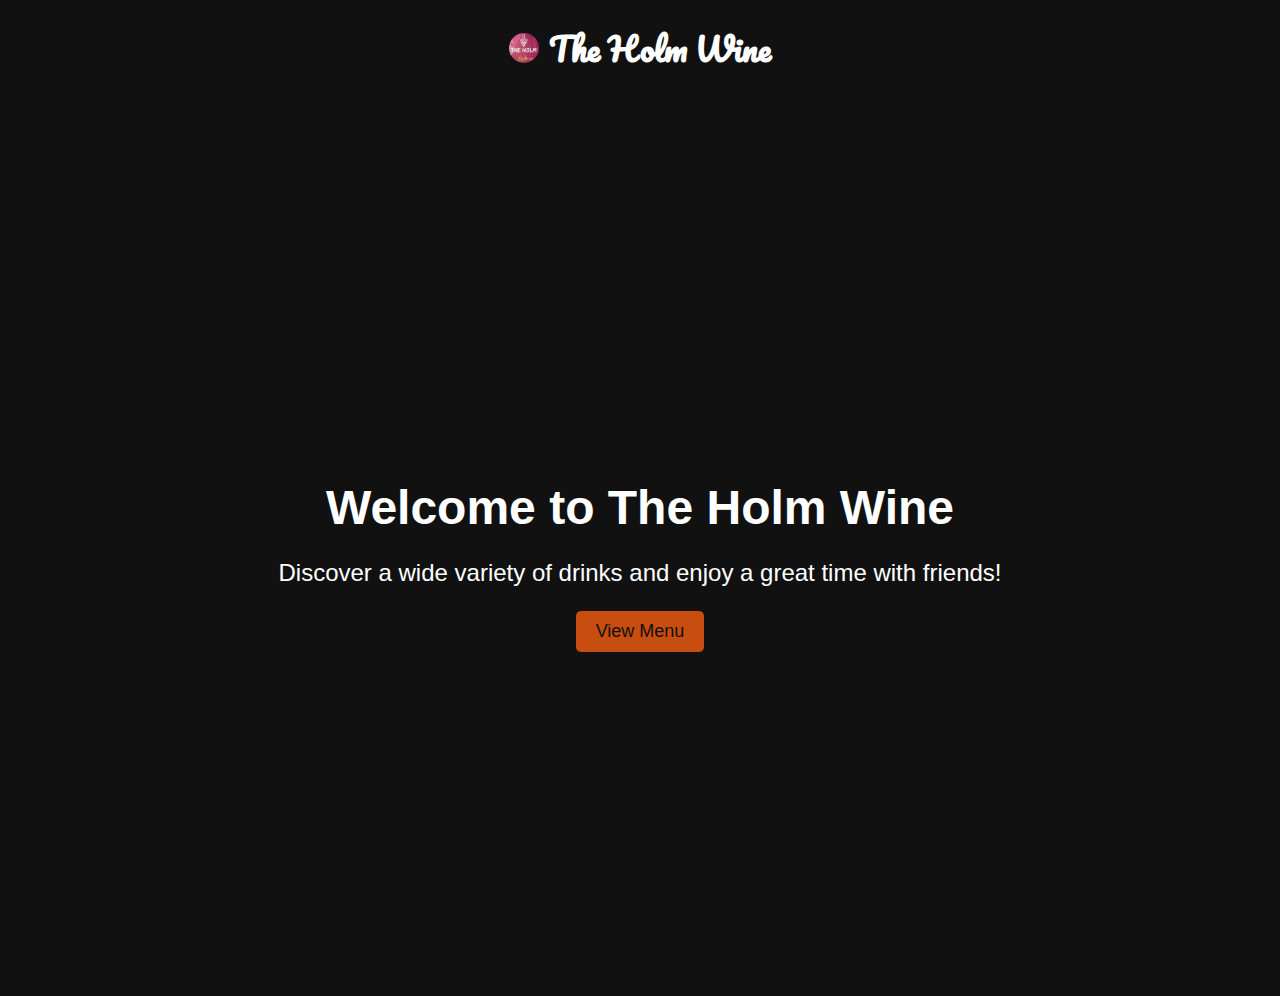
==== index.html @ 5ac374f0 "first commit" ====
<!DOCTYPE html>
<html lang="en">

<head>
  <meta charset="UTF-8">
  <meta name="viewport" content="width=device-width, initial-scale=1.0">
  <link rel="stylesheet" href="https://fonts.googleapis.com/css?family=Pacifico&display=swap">
  <title>Holm wine</title>
  <style>
    /* Global styles */
    body {
      font-family: Arial, sans-serif;
      margin: 0;
      padding: 0;
      background-color: #111;
      color: #fff;
    }

    /* Header styles */
    header {
  display: flex;
  align-items: center;
  justify-content: center;
  padding: 20px;
}

.logo {
  width: 30px;
  height: 30px;
  border-radius: 50%;
  margin-right: 10px;
}


    h1 {
      font-family: 'Pacifico', cursive;
      margin: 0;
      font-size: 32px;
    }

    /* Main styles */
    main {
      background-image: url("https://wallpapercave.com/wp/wp5351962.jpg");
      background-size: cover;
      background-position: center;
      height: 100vh;
      display: flex;
      align-items: center;
      justify-content: center;
      text-align: center;
    }

    h2 {
      font-size: 48px;
      margin-bottom: 20px;
    }

    p {
      font-size: 24px;
    }

    /* Button styles */
    .btn {
      display: inline-block;
      padding: 10px 20px;
      background-color: #c84d10;
      color: #111;
      font-size: 18px;
      text-decoration: none;
      border-radius: 5px;
      transition: background-color 0.3s;
    }

    .btn:hover {
      background-color: #FFA000;
    }
  </style>
</head>

<body>
  <header>
    <img src="/assets/images/logo.jpg" alt="Logo" class="logo">
    <h1>The Holm Wine</h1>
  </header>


  <main>
    <div>
      <h2>Welcome to The Holm Wine</h2>
      <p>Discover a wide variety of drinks and enjoy a great time with friends!</p>
      <a href="#" class="btn">View Menu</a>
    </div>
  </main>
</body>

</html>
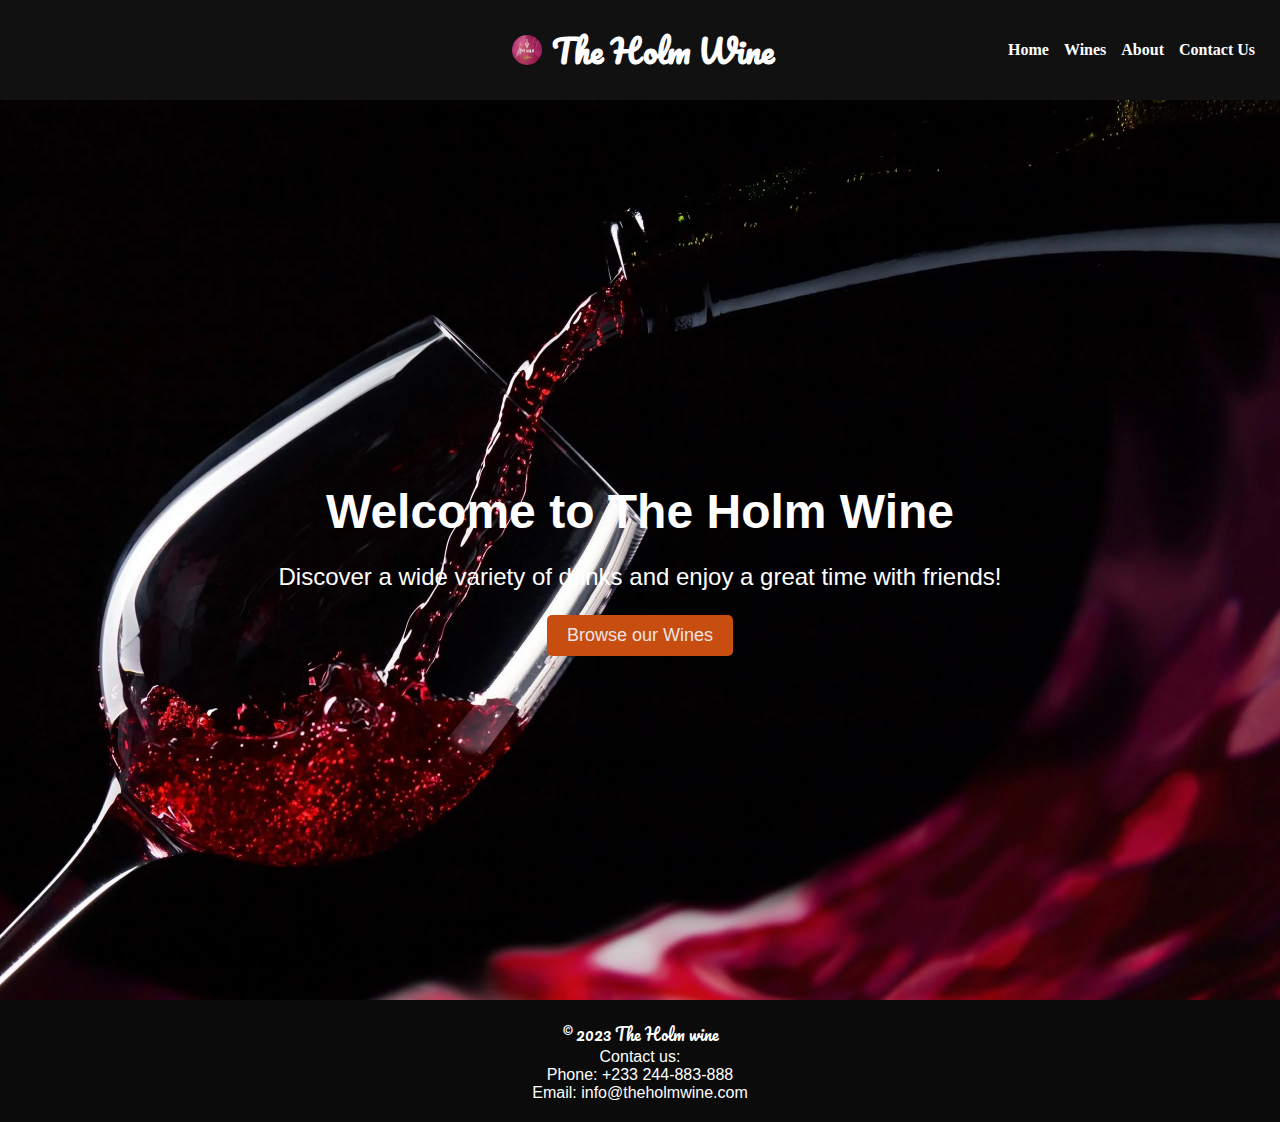
==== commit b2638738: "changes" ====
--- a/index.html
+++ b/index.html
@@ -5,92 +5,46 @@
   <meta charset="UTF-8">
   <meta name="viewport" content="width=device-width, initial-scale=1.0">
   <link rel="stylesheet" href="https://fonts.googleapis.com/css?family=Pacifico&display=swap">
+  <link rel="stylesheet" type="text/css" href="style.css">
   <title>Holm wine</title>
-  <style>
-    /* Global styles */
-    body {
-      font-family: Arial, sans-serif;
-      margin: 0;
-      padding: 0;
-      background-color: #111;
-      color: #fff;
-    }
 
-    /* Header styles */
-    header {
-  display: flex;
-  align-items: center;
-  justify-content: center;
-  padding: 20px;
-}
-
-.logo {
-  width: 30px;
-  height: 30px;
-  border-radius: 50%;
-  margin-right: 10px;
-}
-
-
-    h1 {
-      font-family: 'Pacifico', cursive;
-      margin: 0;
-      font-size: 32px;
-    }
-
-    /* Main styles */
-    main {
-      background-image: url("https://wallpapercave.com/wp/wp5351962.jpg");
-      background-size: cover;
-      background-position: center;
-      height: 100vh;
-      display: flex;
-      align-items: center;
-      justify-content: center;
-      text-align: center;
-    }
-
-    h2 {
-      font-size: 48px;
-      margin-bottom: 20px;
-    }
-
-    p {
-      font-size: 24px;
-    }
-
-    /* Button styles */
-    .btn {
-      display: inline-block;
-      padding: 10px 20px;
-      background-color: #c84d10;
-      color: #111;
-      font-size: 18px;
-      text-decoration: none;
-      border-radius: 5px;
-      transition: background-color 0.3s;
-    }
-
-    .btn:hover {
-      background-color: #FFA000;
-    }
-  </style>
 </head>
 
 <body>
   <header>
-    <img src="/assets/images/logo.jpg" alt="Logo" class="logo">
+
+    <img src="/assets/logo.ico" alt="Logo" class="logo">
     <h1>The Holm Wine</h1>
+    <nav>
+      <ul class="menu">
+        <li><a href="#">Home</a></li>
+        <li><a href="/catalog.html">Wines</a></li>
+        <li><a href="#">About</a></li>
+        <li><a href="#contact-section">Contact Us</a></li>
+      </ul>
+    </nav>
   </header>
+
 
 
   <main>
     <div>
       <h2>Welcome to The Holm Wine</h2>
       <p>Discover a wide variety of drinks and enjoy a great time with friends!</p>
-      <a href="#" class="btn">View Menu</a>
+      <a href="/catalog.html" class="btn">Browse our Wines</a>
     </div>
   </main>
+
+
+  <footer>
+    <p class="footera"><a>&copy; 2023 The Holm wine  </a></p>
+    <div id="contact-section">
+      <p>Contact us: </p>
+      <p>Phone: <a href="tel:+233244883888">+233 244-883-888</a></p>
+      <p>Email: <a href="mailto:info@yourwebsite.com">info@theholmwine.com</a></p>
+
+    </div>
+  </footer>
 </body>
 
 </html>
--- a/style.css
+++ b/style.css
@@ -0,0 +1,247 @@
+  /* Global styles */
+  body {
+    font-family: Arial, sans-serif;
+    margin: 0;
+    padding: 0;
+    background-color: #111;
+    color: #fff;
+  }
+
+  /* Header styles */
+  header {
+display: flex;
+align-items: center;
+justify-content: center;
+padding: 5px;
+}
+
+
+
+.logo {
+width: 30px;
+height: 30px;
+border-radius: 50%;
+margin-right: 10px;
+}
+
+
+  h1 {
+    font-family: 'Pacifico', cursive;
+    margin: 0;
+    font-size: 32px;
+  }
+
+  /* Main styles */
+  main {
+    background-image: url("/assets/images/back.webp");
+    background-size: cover;
+    background-position: center;
+    height: 100vh;
+    display: flex;
+    align-items: center;
+    justify-content: center;
+    text-align: center;
+  }
+
+  h2 {
+    font-size: 48px;
+    margin-bottom: 20px;
+  }
+
+  p {
+    font-size: 24px;
+  }
+
+
+
+  /* Button styles */
+  .btn {
+    display: inline-block;
+    padding: 10px 20px;
+    background-color: #c84d10;
+    color: #ede4e4;
+    font-size: 18px;
+    text-decoration: none;
+    border-radius: 5px;
+    transition: background-color 0.3s;
+  }
+
+  .btn:hover {
+    background-color: #FFA000;
+  }
+
+  /* Menu Styles */
+  .menu {
+    display: flex;
+    flex-wrap: wrap;
+    justify-content: center;
+    align-items: flex-start;
+    padding: 20px;
+  }
+
+  .drink-card {
+    background-color: #fff;
+    border-radius: 5px;
+    box-shadow: 0 2px 4px rgba(0, 0, 0, 0.1);
+    margin: 10px;
+    padding: 20px;
+    text-align: center;
+    width: 300px;
+    height: 690px;
+  }
+
+  .drink-card img {
+    max-width: 100%;
+    height: auto;
+    margin-bottom: 10px;
+  }
+
+  .drink-card h3 {
+    color: #333;
+    font-size: 20px;
+    margin-bottom: 10px;
+  }
+
+  .drink-card p {
+    color: #666;
+    font-size: 14px;
+    line-height: 1.4;
+  }
+
+
+
+
+  .drink-card img{
+    width: 300px;
+    height: 200px;
+    border-radius: 10px;
+  }
+  footer {
+    background-color: #0b0b0b;
+    color: #fff;
+    text-align: center;
+    padding: 20px;
+    font-size: 16px;
+  }
+
+  footer p {
+    margin: 0;
+    font-size: 16px;
+  }
+
+  footer a {
+    color: #fff;
+    text-decoration: none;
+
+  }
+
+  .footera{
+    font-family: 'Pacifico', cursive;
+  }
+
+  /* Contact section styles */
+  .contact-section {
+    margin-top: 20px;
+  }
+
+  .contact-section p {
+    margin: 5px 0;
+    font-size: 16px;
+  }
+
+  .contact-section a {
+    color: #fff;
+    text-decoration: none;
+  }
+  header {
+    display: flex;
+    justify-content: space-between;
+    align-items: center;
+    padding-left: 40%;
+  }
+
+
+  h1 {
+    margin: 0;
+  }
+
+  nav {
+    margin-left: auto;
+  }
+
+  .menu {
+    list-style: none; /* Remove the list dots */
+    display: flex;
+  }
+
+  .menu li:not(:last-child) {
+    margin-right: 15px; /* Adjust the spacing between menu items */
+  }
+
+  .menu li {
+    color: white;
+    text-decoration: none;
+  }
+
+  .menu li a {
+    color: white;
+    text-decoration: none;
+    font-family: consolas;
+    font-weight: bolder;
+  }
+
+  @media (max-width: 767px) {
+    /* Mobile styles */
+
+    header {
+      flex-wrap: wrap;
+      justify-content: center;
+    }
+
+    .logo {
+      margin-right: 0; /* Remove the right margin on mobile */
+    }
+
+    h1 {
+      font-size: 24px; /* Adjust the font size as needed */
+      order: 1;
+      margin-bottom: 10px; /* Add some spacing below the heading */
+      text-align: center;
+      width: 100%; /* Expand the heading width on mobile */
+    }
+
+    nav {
+      order: 2;
+      margin: 0;
+    }
+
+    .menu {
+      order: 3;
+      justify-content: center;
+    }
+
+    .menu li {
+      margin: 5px;
+    }
+  }
+
+  .header {
+    display: flex;
+    align-items: center;
+    justify-content: center;
+  }
+  .logo-wrapper {
+    display: flex;
+    align-items: center;
+  }
+
+  .logo {
+    margin-right: 10px; /* Adjust the margin as needed */
+  }
+  @media (max-width: 768px) {
+    header {
+      height: 2px;
+      padding-left: 0;
+      margin-bottom: 20px;
+    }
+  }
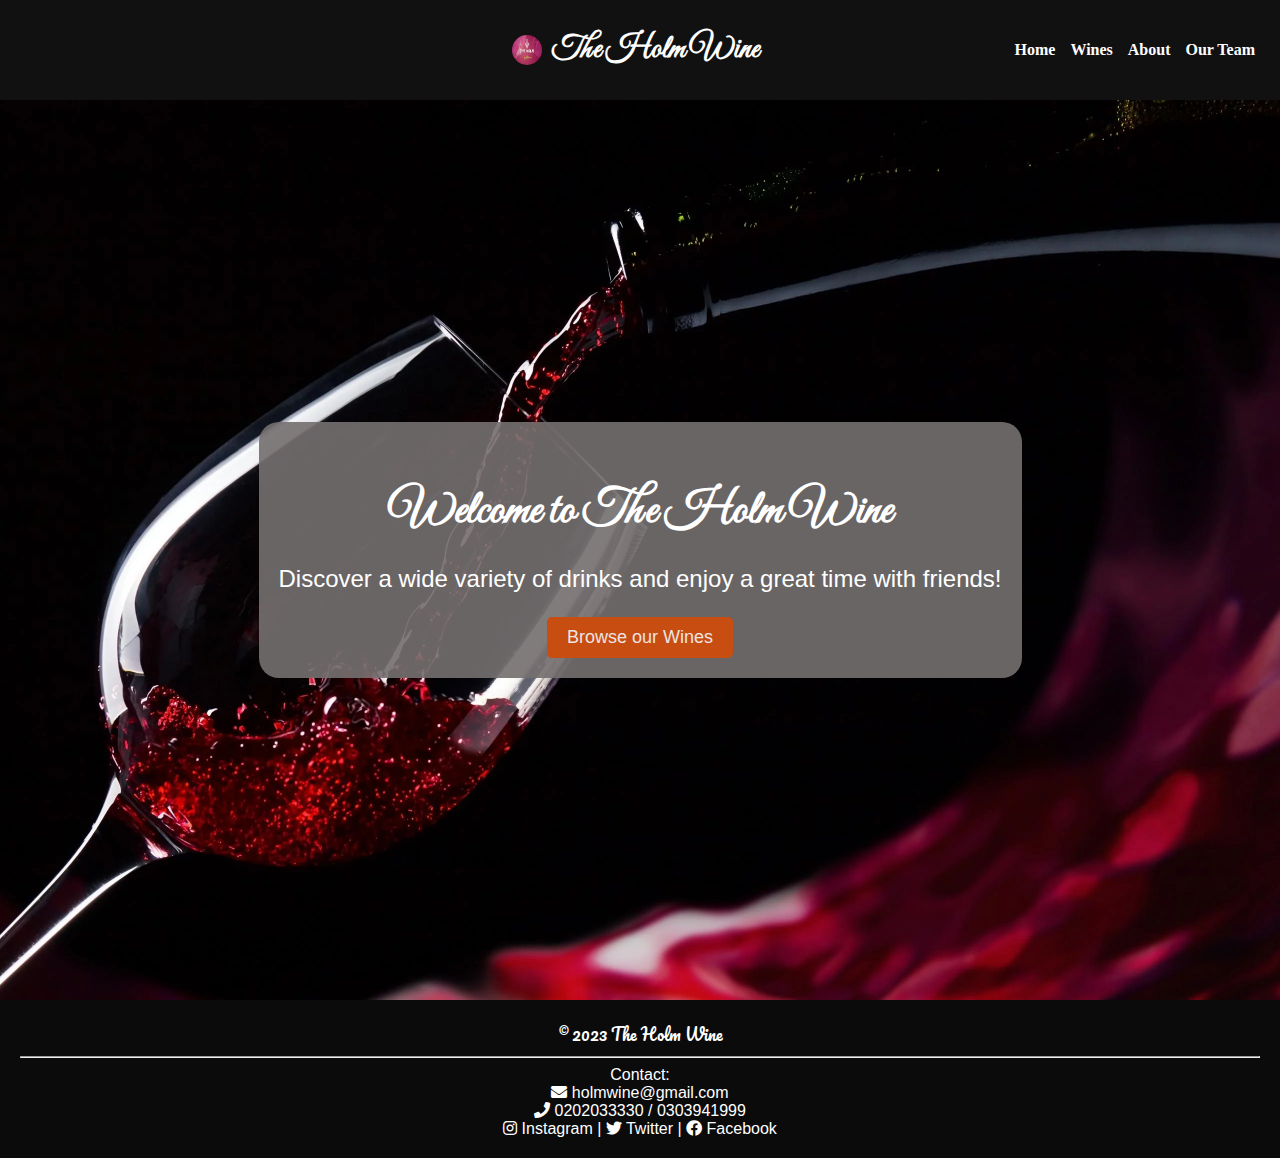
==== commit 0bfdbf75: "finsihing" ====
--- a/index.html
+++ b/index.html
@@ -5,9 +5,35 @@
   <meta charset="UTF-8">
   <meta name="viewport" content="width=device-width, initial-scale=1.0">
   <link rel="stylesheet" href="https://fonts.googleapis.com/css?family=Pacifico&display=swap">
+  <link href="https://fonts.googleapis.com/css?family=Great+Vibes&display=swap" rel="stylesheet">
   <link rel="stylesheet" type="text/css" href="style.css">
+  <link rel="stylesheet" href="https://cdnjs.cloudflare.com/ajax/libs/font-awesome/5.15.3/css/all.min.css">
   <title>Holm wine</title>
+  <style>
+    /* Add this to your CSS stylesheet */
+main div {
+  background: rgba(116, 111, 111, 0.91); /* White with 80% opacity */
+  padding: 20px; /* Add padding for spacing */
+  color: white;
+  border-radius: 20px;
+}
 
+@media (max-width: 768px) {
+  main {
+    width: 90%; /* Set the width to 90% for mobile devices */
+    margin: 0 auto; /* Center the element horizontally */
+  }
+}
+
+main h2 {
+  font-family: 'Great Vibes', cursive;
+}
+
+h1{
+  font-family: 'Great Vibes', cursive;
+  font-weight: bolder;
+}
+  </style>
 </head>
 
 <body>
@@ -19,8 +45,8 @@
       <ul class="menu">
         <li><a href="#">Home</a></li>
         <li><a href="/catalog.html">Wines</a></li>
-        <li><a href="#">About</a></li>
-        <li><a href="#contact-section">Contact Us</a></li>
+        <li><a href="/about.html">About</a></li>
+        <li><a href="/team.html">Our Team</a></li>
       </ul>
     </nav>
   </header>
@@ -35,16 +61,28 @@
     </div>
   </main>
 
+  <footer>
+    <div class="footera">
+        <p>&copy; 2023 The Holm Wine</p>
+    </div>
+    <hr>
+    <div id="contact-section">
+        <p>Contact:</p>
+        <p>
+            <i class="fas fa-envelope"></i> <a href="mailto:holmwine@gmail.com">holmwine@gmail.com</a>
+        </p>
+        <p>
+            <i class="fas fa-phone"></i> <a href="tel:+233202033330">0202033330</a> / <a href="tel:+233303941999">0303941999</a>
+        </p>
+        <p>
+            <i class="fab fa-instagram"></i> <a href="https://www.instagram.com/holm_wine" target="_blank">Instagram</a> |
+            <i class="fab fa-twitter"></i> <a href="https://twitter.com/holm_wine" target="_blank">Twitter</a> |
+            <i class="fab fa-facebook"></i> <a href="https://www.facebook.com/Theholmwine" target="_blank">Facebook</a>
+        </p>
+    </div>
+</footer>
 
-  <footer>
-    <p class="footera"><a>&copy; 2023 The Holm wine  </a></p>
-    <div id="contact-section">
-      <p>Contact us: </p>
-      <p>Phone: <a href="tel:+233244883888">+233 244-883-888</a></p>
-      <p>Email: <a href="mailto:info@yourwebsite.com">info@theholmwine.com</a></p>
 
-    </div>
-  </footer>
 </body>
 
 </html>
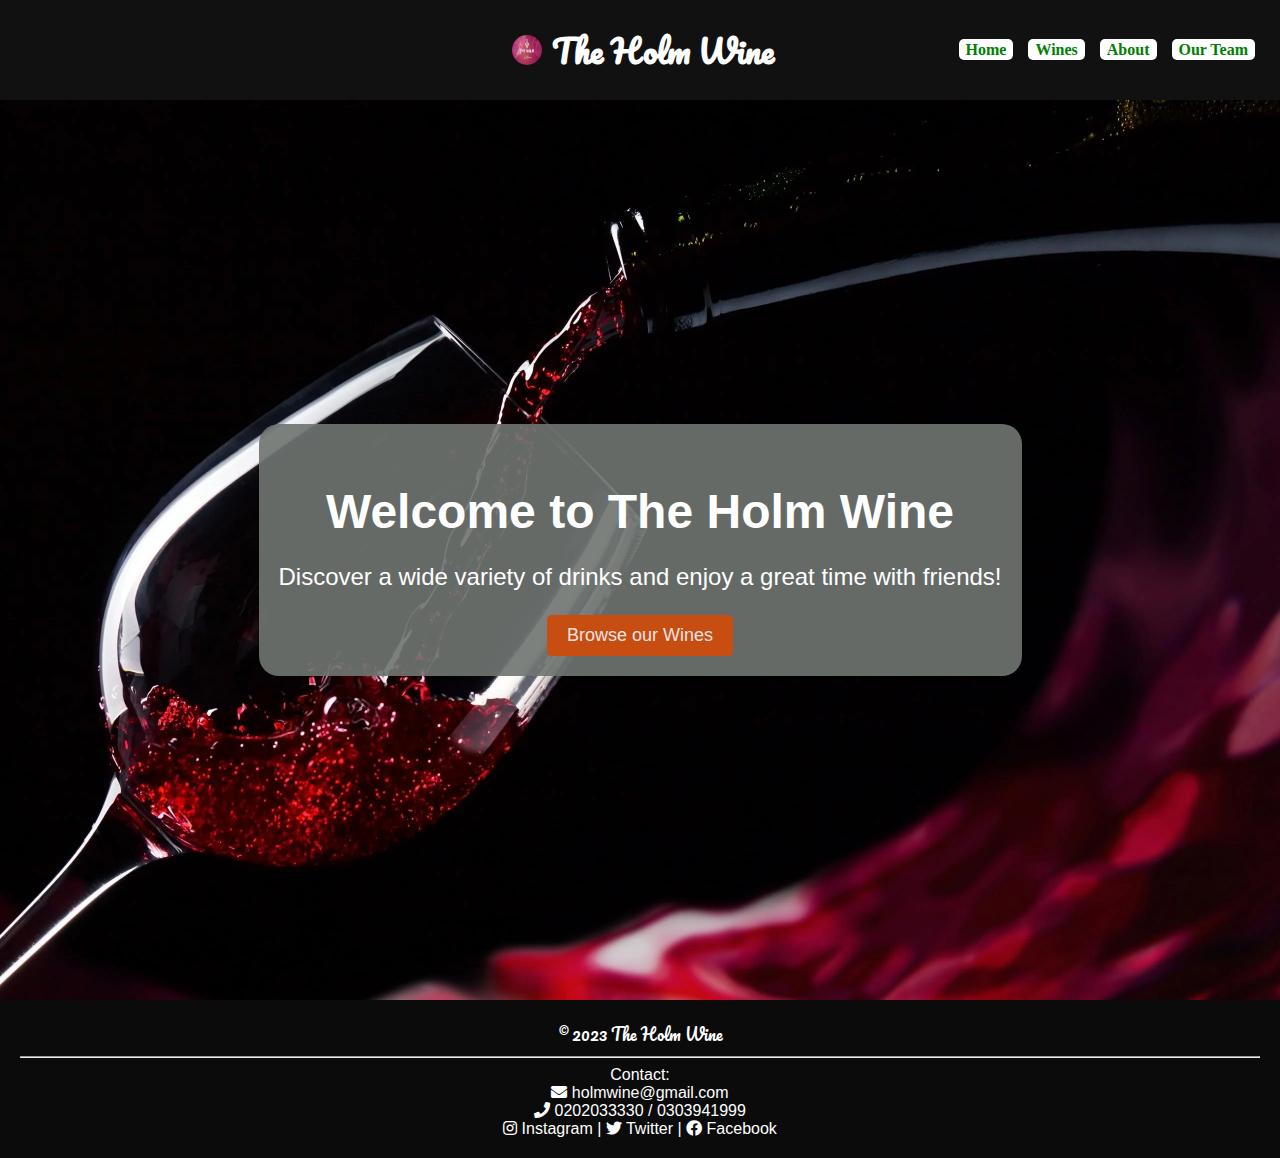
==== commit 2f278804: "adding people" ====
--- a/index.html
+++ b/index.html
@@ -12,7 +12,7 @@
   <style>
     /* Add this to your CSS stylesheet */
 main div {
-  background: rgba(116, 111, 111, 0.91); /* White with 80% opacity */
+  background: rgba(111, 116, 113, 0.91); /* White with 80% opacity */
   padding: 20px; /* Add padding for spacing */
   color: white;
   border-radius: 20px;
@@ -24,18 +24,8 @@
     margin: 0 auto; /* Center the element horizontally */
   }
 }
-
-main h2 {
-  font-family: 'Great Vibes', cursive;
-}
-
-h1{
-  font-family: 'Great Vibes', cursive;
-  font-weight: bolder;
-}
   </style>
 </head>
-
 <body>
   <header>
 
@@ -80,6 +70,7 @@
             <i class="fab fa-facebook"></i> <a href="https://www.facebook.com/Theholmwine" target="_blank">Facebook</a>
         </p>
     </div>
+
 </footer>
 
 
--- a/style.css
+++ b/style.css
@@ -158,6 +158,7 @@
     justify-content: space-between;
     align-items: center;
     padding-left: 40%;
+
   }
 
 
@@ -207,7 +208,9 @@
       order: 1;
       margin-bottom: 10px; /* Add some spacing below the heading */
       text-align: center;
-      width: 100%; /* Expand the heading width on mobile */
+      width: 100%;
+
+      /* Expand the heading width on mobile */
     }
 
     nav {
@@ -245,3 +248,19 @@
       margin-bottom: 20px;
     }
   }
+
+
+ #leaves{
+  position:absolute;
+  top: 15%;
+  right: -15%;
+ }
+
+ .menu li a{
+  padding: 2px;
+  background-color: white;
+  color: green;
+  border-radius: 5px;
+  padding-left: 7px;
+  padding-right: 7px;
+ }
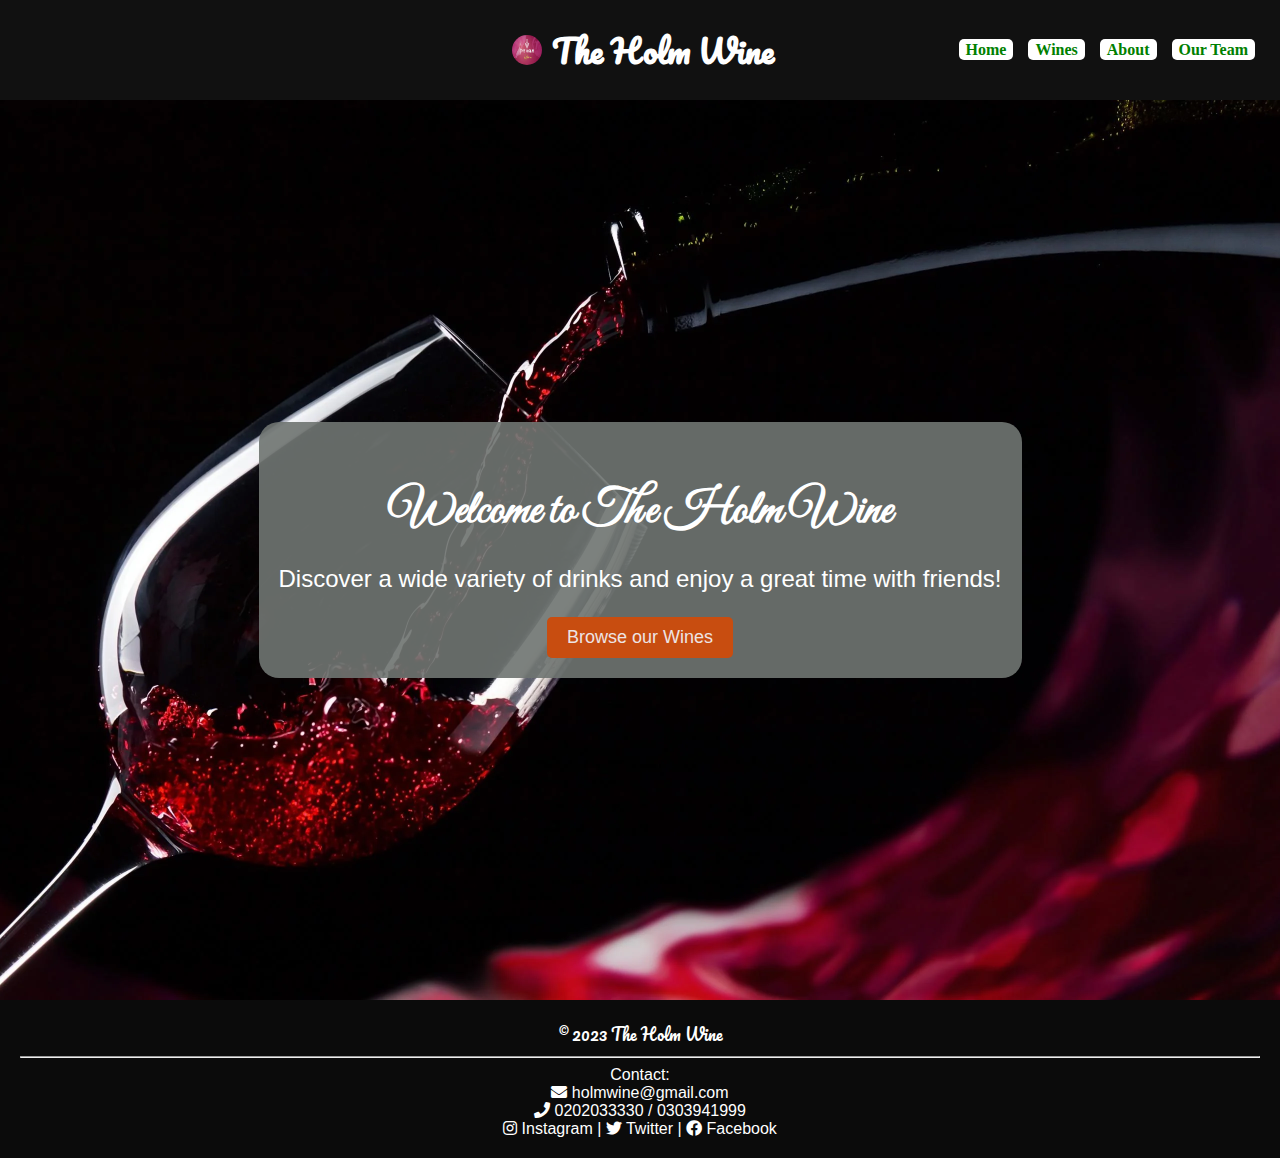
==== commit 528cc830: "adding people" ====
--- a/index.html
+++ b/index.html
@@ -8,6 +8,8 @@
   <link href="https://fonts.googleapis.com/css?family=Great+Vibes&display=swap" rel="stylesheet">
   <link rel="stylesheet" type="text/css" href="style.css">
   <link rel="stylesheet" href="https://cdnjs.cloudflare.com/ajax/libs/font-awesome/5.15.3/css/all.min.css">
+  <link rel="stylesheet" href="https://fonts.googleapis.com/css?family=Dancing+Script">
+
   <title>Holm wine</title>
   <style>
     /* Add this to your CSS stylesheet */
--- a/style.css
+++ b/style.css
@@ -46,6 +46,7 @@
   h2 {
     font-size: 48px;
     margin-bottom: 20px;
+    font-family: 'Great vibes', cursive;
   }
 
   p {
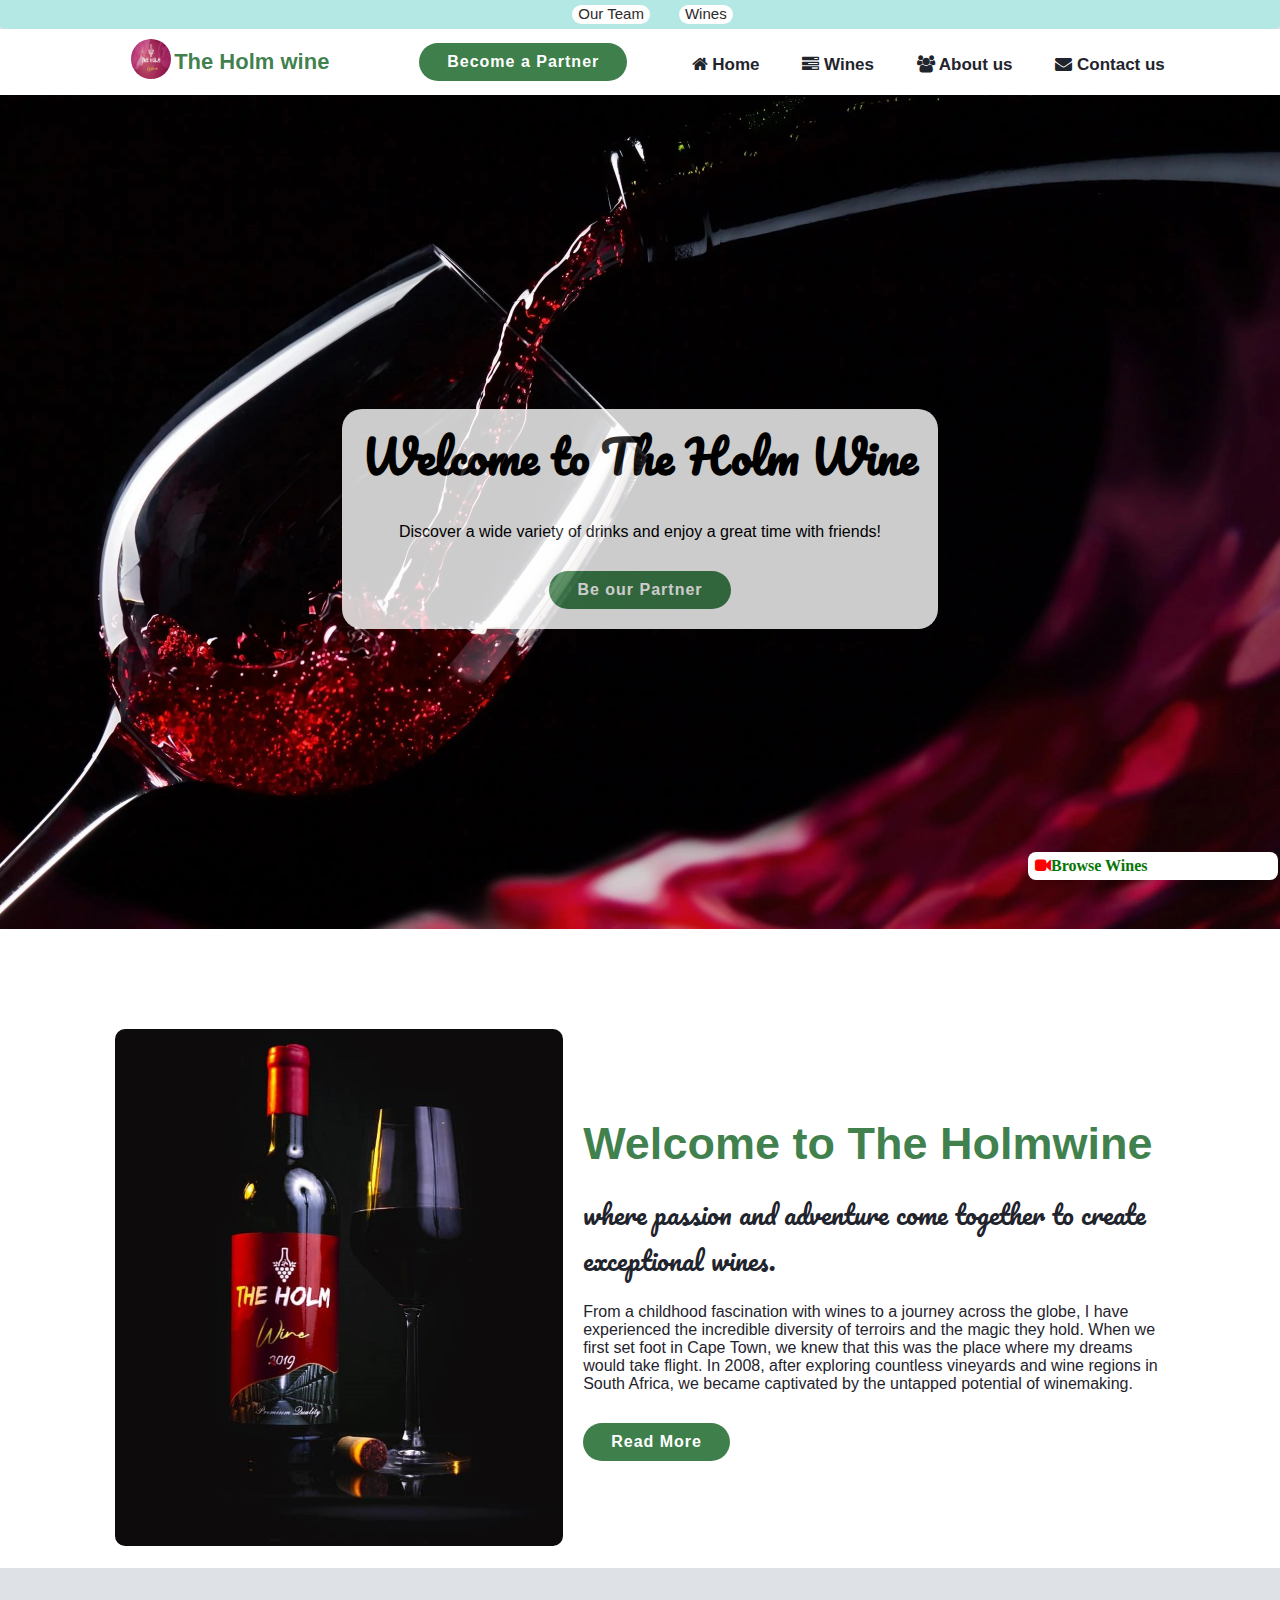
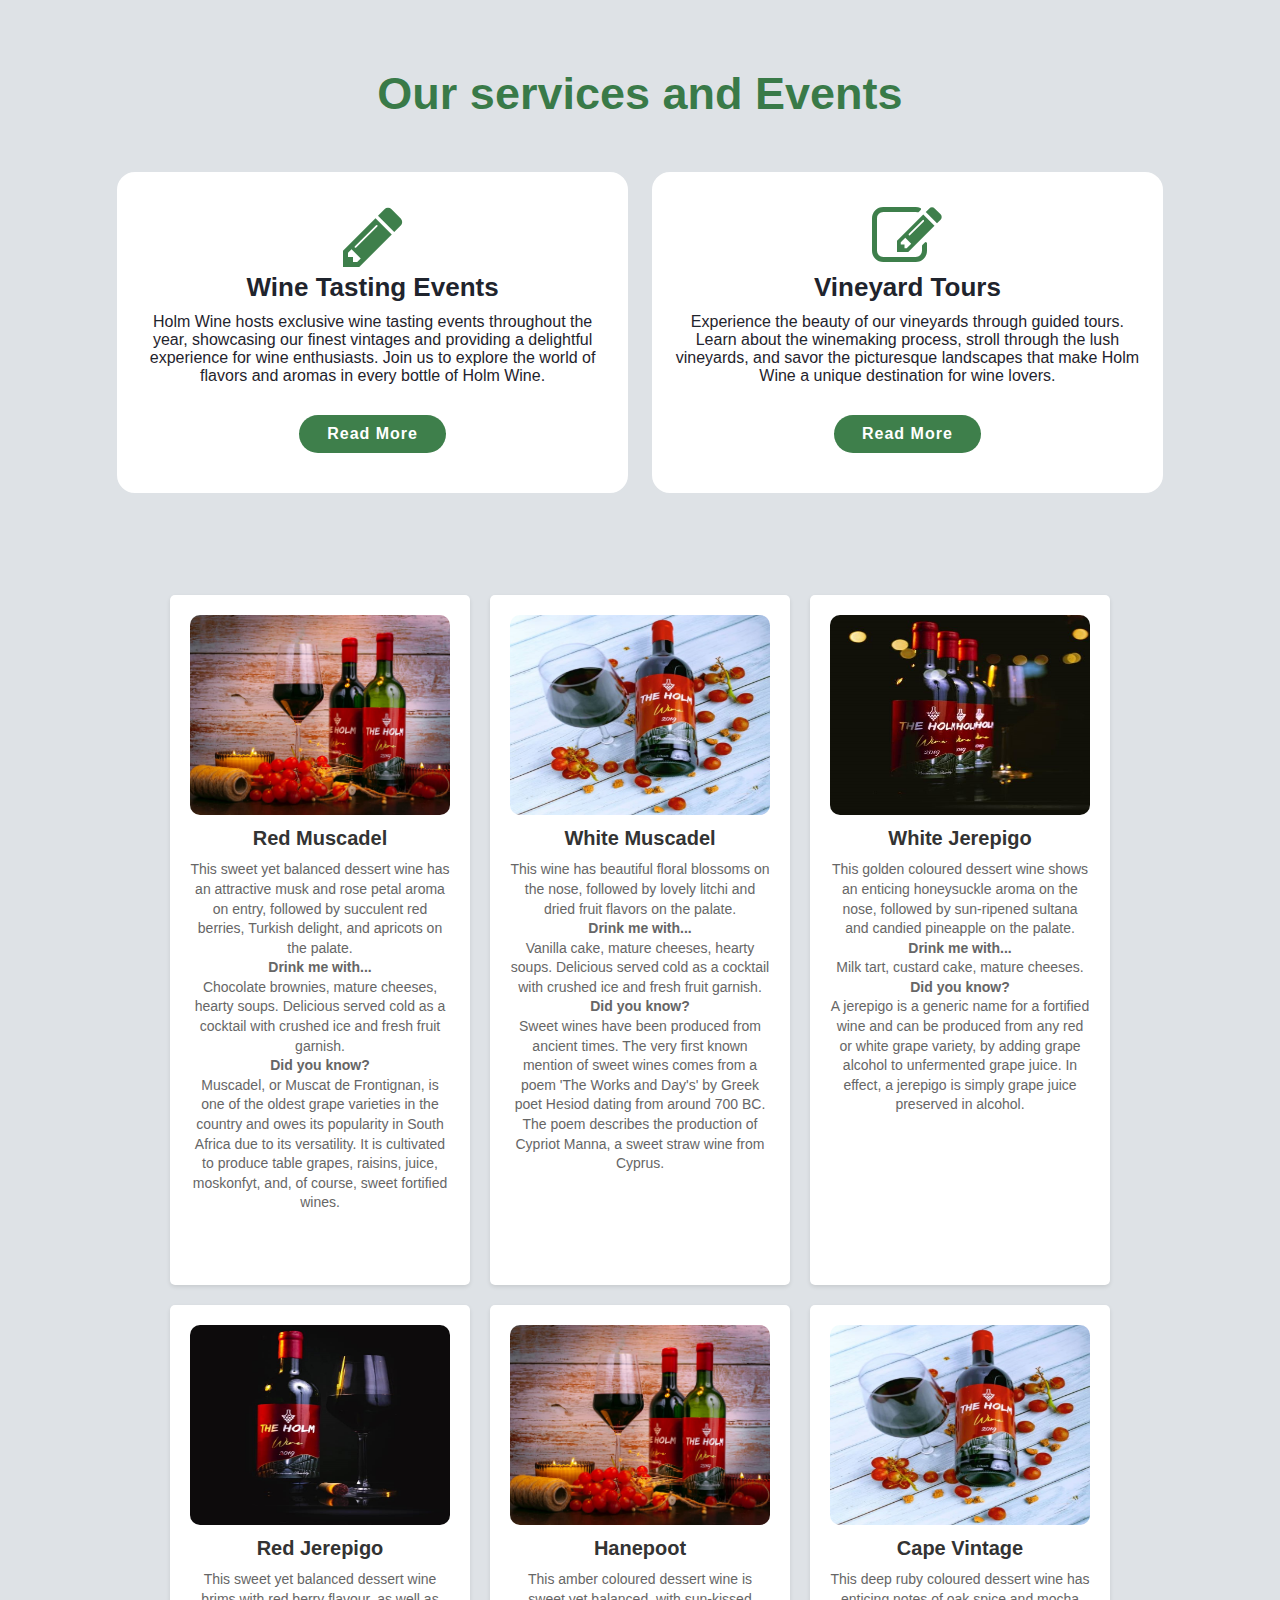
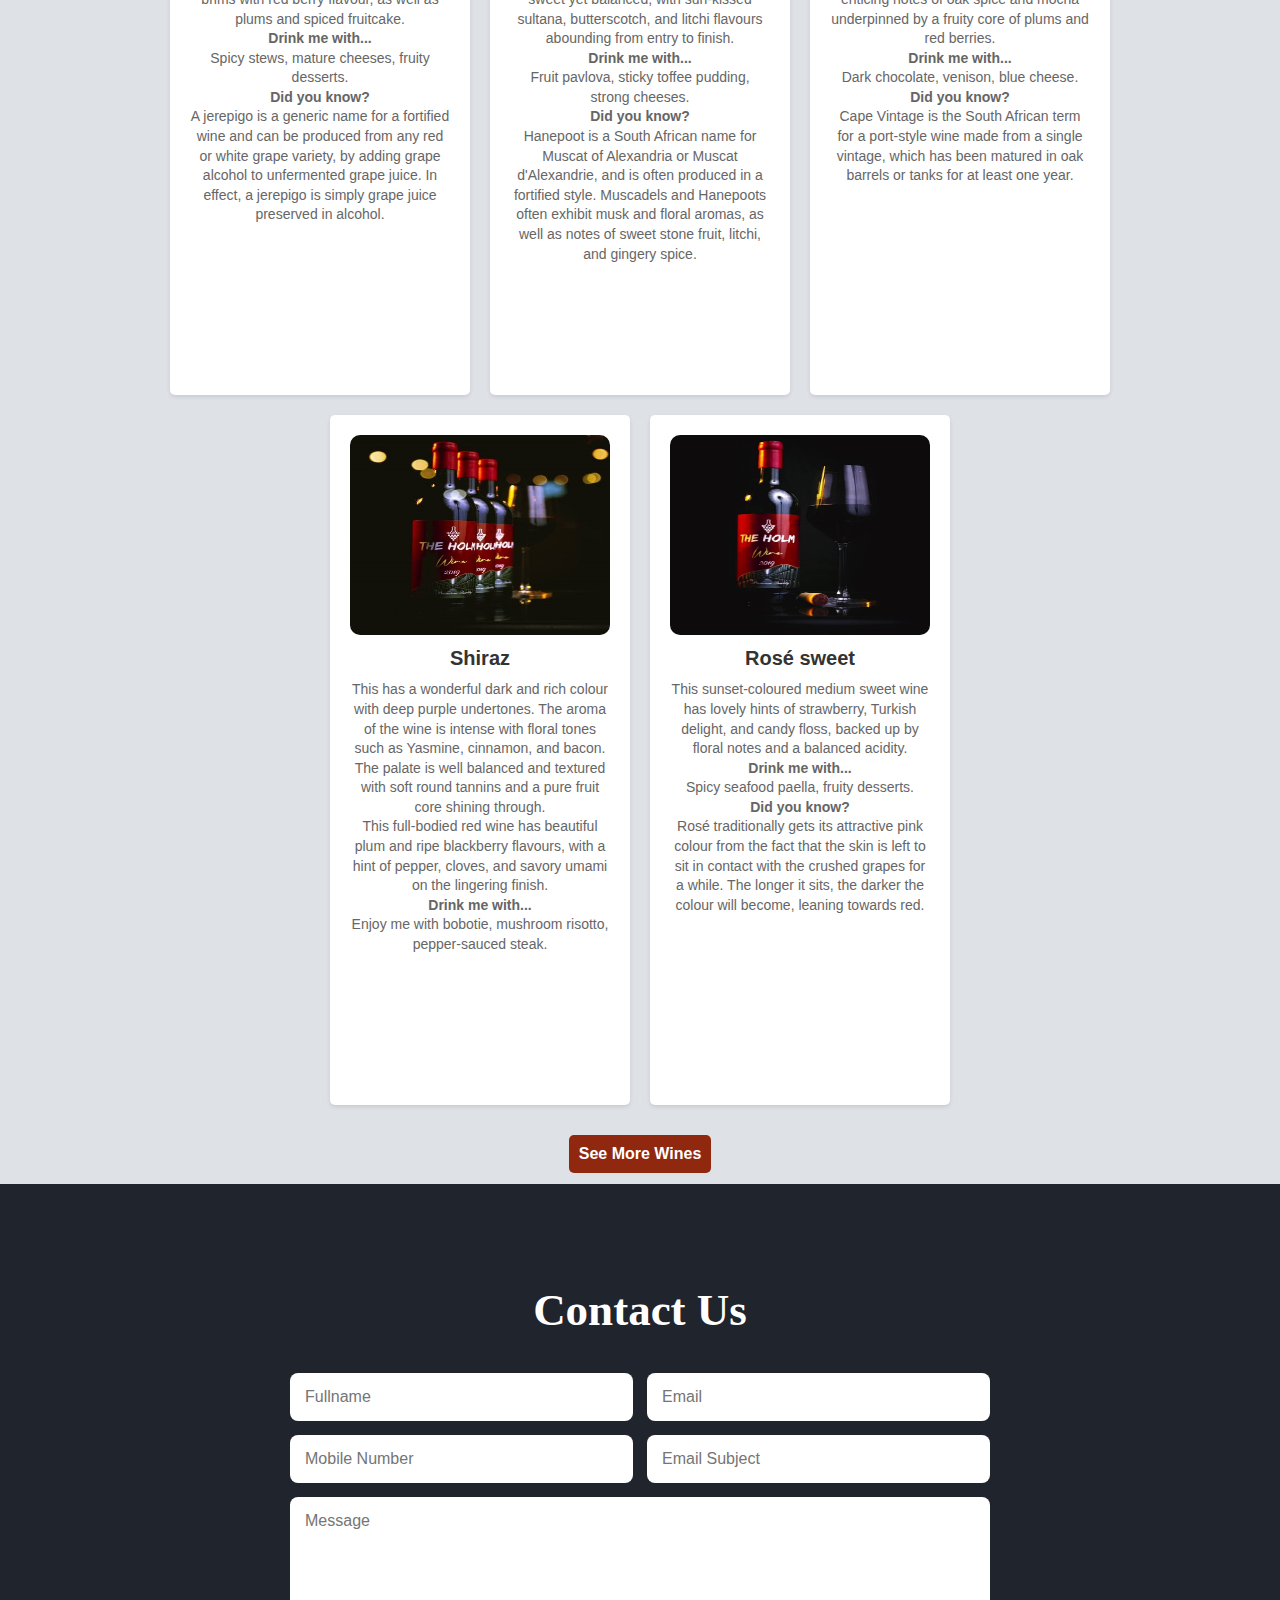
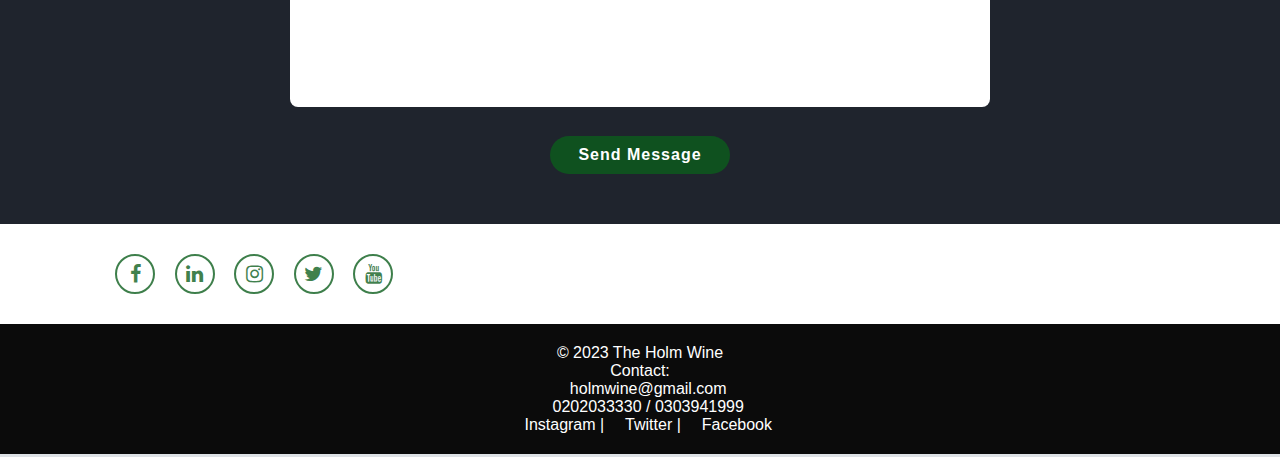
==== commit cce1dacd: "converted to new view" ====
--- a/index.html
+++ b/index.html
@@ -1,81 +1,304 @@
 <!DOCTYPE html>
 <html lang="en">
-
 <head>
-  <meta charset="UTF-8">
-  <meta name="viewport" content="width=device-width, initial-scale=1.0">
-  <link rel="stylesheet" href="https://fonts.googleapis.com/css?family=Pacifico&display=swap">
-  <link href="https://fonts.googleapis.com/css?family=Great+Vibes&display=swap" rel="stylesheet">
-  <link rel="stylesheet" type="text/css" href="style.css">
-  <link rel="stylesheet" href="https://cdnjs.cloudflare.com/ajax/libs/font-awesome/5.15.3/css/all.min.css">
-  <link rel="stylesheet" href="https://fonts.googleapis.com/css?family=Dancing+Script">
-
-  <title>Holm wine</title>
-  <style>
-    /* Add this to your CSS stylesheet */
-main div {
-  background: rgba(111, 116, 113, 0.91); /* White with 80% opacity */
-  padding: 20px; /* Add padding for spacing */
-  color: white;
-  border-radius: 20px;
+    <meta charset="UTF-8">
+    <meta name="viewport" content="width=device-width, initial-scale=1.0">
+    <title>The Holmwine</title>
+    <link rel="stylesheet" href="https://cdnjs.cloudflare.com/ajax/libs/font-awesome/5.15.3/css/all.min.css" integrity="sha384-D3k7CSD1s/lW5M2lq+5U+9ksszJ/F9pUdBTn7m/Fi5o+YVBqN4/NNHbnoGes5yxC" crossorigin="anonymous">
+    <link rel="shortcut icon" href="assets/favicon_io/favicon.ico" type="image/x-icon">
+    <link rel="stylesheet" href="assets/vendors/iconfonts/font-awesome/css/font-awesome.min.css" />
+    <link rel="stylesheet" href="styles.css">
+    <link rel="stylesheet" href="style.css">
+    <link rel="stylesheet" href="https://fonts.googleapis.com/css?family=Pacifico&display=swap">
+    <link rel="stylesheet" href="https://cdnjs.cloudflare.com/ajax/libs/font-awesome/4.7.0/css/font-awesome.min.css">
+
+ <style>
+      .header-logo {
+    text-align: center; /* Center the logo and text horizontally */
+   /* Add padding for vertical centering */
 }
 
-@media (max-width: 768px) {
-  main {
-    width: 90%; /* Set the width to 90% for mobile devices */
-    margin: 0 auto; /* Center the element horizontally */
-  }
+.logo-container {
+    display: inline-block; /* Ensure the logo and text are in-line */
+    text-align: center; /* Center the logo and text horizontally within the container */
 }
-  </style>
+
+.brand-name {
+    position: relative;
+    top: -10px;
+    font-weight: bold; /* Make the text bold */
+
+    font-size: 22px;
+}
+
+ </style>
 </head>
 <body>
-  <header>
-
-    <img src="/assets/logo.ico" alt="Logo" class="logo">
-    <h1>The Holm Wine</h1>
-    <nav>
-      <ul class="menu">
-        <li><a href="#">Home</a></li>
-        <li><a href="/catalog.html">Wines</a></li>
-        <li><a href="/about.html">About</a></li>
-        <li><a href="/team.html">Our Team</a></li>
-      </ul>
-    </nav>
-  </header>
-
-
-
-  <main>
+    <nav id="navigation">
+        <div id="navigation-inside">
+          <ul>
+            <li>
+              <a href="team.html">Our Team</a>
+            </li>
+            <li>
+              <a href="catalog.html" class="is-active">Wines</a>
+            </li>
+
+          </ul>
+        </div>
+      </nav>
+
+    <!-- header begins -->
+    <header class="header">
+        <div class="header-logo">
+            <div class="logo-container">
+                <img style="border-radius: 50%; width: 40px; height: 40px;" src="assets/logo.ico" alt="holmwine-logo">
+                <span class="brand-name">The Holm wine</span>
+            </div>
+        </div>
+
+
+        <nav class="navbar">
+            <a href="index.html"><i class="fa fa-home"></i> Home</a>
+            <a href="catalog.html"><i class="fa fa-tasks"></i> Wines</a>
+            <a href="about.html"><i class="fa fa-users"></i> About us</a>
+            <a href="contact.html"><i class="fa fa-envelope"></i> Contact us</a>
+            <!-- <a href="#"><i class="fa fa-ellipsis-h"></i> more</a> -->
+
+
+        </nav>
+        <a href="catalog.html" class="fixed-menu"  style="font-family: 'consolas' ">
+           <i style="color: red;" class="fa fa-video-camera fw"></i>Browse Wines</a>
+        </a>
+        &nbsp;&nbsp;&nbsp;&nbsp;&nbsp;&nbsp;&nbsp;&nbsp;&nbsp;
+        <a  href="support.html" class="btn">Become a Partner</a>
+        <i class="fa fa-bars" id="small-menu"></i>
+    </header>
+          <!-- home section begins -->
+       <section class="home" id="home">
+
+        <div class="home-content" style="background-color: white; opacity:.8; padding: 20px; border-radius: 20px;">
+            <h2 style="font-family: 'Pacifico', cursive; color: black;" class="heading">Welcome to The Holm Wine</h2>
+            <p style="color:black" style="font-weight:bolder;">Discover a wide variety of drinks and enjoy a great time with friends!</p>
+            <a href="#" class="btn">Be our Partner</a>
+        </div>
+    </section>
+
+        <!-- Home about section begins -->
+        <section class="home-about" id="about">
+            <div class="home-about-img">
+                <img style="border-radius: 10px;" src="assets/4.jpg" alt="group photo">
+            </div>
+
+            <div class="home-about-content">
+                <h2 class="heading"><span>Welcome to The Holmwine</span></h2>
+                <h3 style="font-family: 'Pacifico', cursive;">where passion and adventure come together to create exceptional wines.</h3>
+                <p>From a childhood fascination with wines to a journey across the globe, I have experienced the incredible diversity of terroirs and the magic they hold.
+                    When we first set foot in Cape Town, we knew that this was the place where my dreams would take flight. In 2008, after exploring countless vineyards and wine regions in South Africa, we became captivated by the untapped potential of winemaking.
+                </p>
+                <a href="about.html" class="btn">Read More</a>
+            </div>
+        </section>
+
+    <!-- projects section begings  -->
+
+    <section class="projects" id="projects">
+        <h2 class="heading">  <span>Our services and Events</span></h2>
+
+        <div class="projects-container">
+            <div class="project-box">
+                <i class="fa fa-pencil"></i>
+                <h3>Wine Tasting Events</h3>
+                <p>Holm Wine hosts exclusive wine tasting events throughout the year, showcasing our finest vintages and providing a delightful experience for wine enthusiasts. Join us to explore the world of flavors and aromas in every bottle of Holm Wine.</p>
+                <a href="#" class="btn">Read More</a>
+            </div>
+
+            <div class="project-box">
+                <i class="fa fa-edit"></i>
+                <h3>Vineyard Tours</h3>
+                <p>Experience the beauty of our vineyards through guided tours. Learn about the winemaking process, stroll through the lush vineyards, and savor the picturesque landscapes that make Holm Wine a unique destination for wine lovers.</p>
+                <a href="vineyard_tours.html" class="btn">Read More</a>
+            </div>
+
+
+        </div>
+    </section>
+    <section class="menu" style="margin-top: 50px;">
+        <div class="drink-card">
+            <img src="/assets/images/1.jpg" alt="Red Muscadel" width="300" height="200">
+          <h3>Red Muscadel</h3>
+          <p>
+            This sweet yet balanced dessert wine has an attractive musk and rose petal aroma on entry, followed by succulent red berries, Turkish delight, and apricots on the palate.
+          </p>
+          <p><strong>Drink me with...</strong></p>
+          <p>Chocolate brownies, mature cheeses, hearty soups. Delicious served cold as a cocktail with crushed ice and fresh fruit garnish.</p>
+          <p><strong>Did you know?</strong></p>
+          <p>
+            Muscadel, or Muscat de Frontignan, is one of the oldest grape varieties in the country and owes its popularity in South Africa due to its versatility. It is cultivated to produce table grapes, raisins, juice, moskonfyt, and, of course, sweet fortified wines.
+          </p>
+        </div>
+
+        <div class="drink-card">
+          <img src="/assets/images/2.jpg" alt="White Muscadel" width="300" height="200">
+          <h3>White Muscadel</h3>
+          <p>
+            This wine has beautiful floral blossoms on the nose, followed by lovely litchi and dried fruit flavors on the palate.
+          </p>
+          <p><strong>Drink me with...</strong></p>
+          <p>Vanilla cake, mature cheeses, hearty soups. Delicious served cold as a cocktail with crushed ice and fresh fruit garnish.</p>
+          <p><strong>Did you know?</strong></p>
+          <p>
+            Sweet wines have been produced from ancient times. The very first known mention of sweet wines comes from a poem 'The Works and Day's' by Greek poet Hesiod dating from around 700 BC. The poem describes the production of Cypriot Manna, a sweet straw wine from Cyprus.
+          </p>
+        </div>
+
+    <div class="drink-card">
+        <img src="/assets/images/3.jpg" alt="White Jerepigo" width="300" height="200">
+        <h3>White Jerepigo</h3>
+        <p>
+            This golden coloured dessert wine shows an enticing honeysuckle aroma on the nose, followed by sun-ripened sultana and candied pineapple on the palate.
+        </p>
+        <p><strong>Drink me with...</strong></p>
+        <p>Milk tart, custard cake, mature cheeses.</p>
+        <p><strong>Did you know?</strong></p>
+        <p>
+            A jerepigo is a generic name for a fortified wine and can be produced from any red or white grape variety, by adding grape alcohol to unfermented grape juice. In effect, a jerepigo is simply grape juice preserved in alcohol.
+        </p>
+    </div>
+
+    <div class="drink-card">
+        <img src="/assets/images/4.jpg" alt="Red Jerepigo" width="300" height="200">
+        <h3>Red Jerepigo</h3>
+        <p>
+            This sweet yet balanced dessert wine brims with red berry flavour, as well as plums and spiced fruitcake.
+        </p>
+        <p><strong>Drink me with...</strong></p>
+        <p>Spicy stews, mature cheeses, fruity desserts.</p>
+        <p><strong>Did you know?</strong></p>
+        <p>
+            A jerepigo is a generic name for a fortified wine and can be produced from any red or white grape variety, by adding grape alcohol to unfermented grape juice. In effect, a jerepigo is simply grape juice preserved in alcohol.
+        </p>
+    </div>
+
+    <div class="drink-card">
+        <img src="/assets/images/1.jpg" alt="Hanepoot" width="300" height="200">
+        <h3>Hanepoot</h3>
+        <p>
+            This amber coloured dessert wine is sweet yet balanced, with sun-kissed sultana, butterscotch, and litchi flavours abounding from entry to finish.
+        </p>
+        <p><strong>Drink me with...</strong></p>
+        <p>Fruit pavlova, sticky toffee pudding, strong cheeses.</p>
+        <p><strong>Did you know?</strong></p>
+        <p>
+            Hanepoot is a South African name for Muscat of Alexandria or Muscat d'Alexandrie, and is often produced in a fortified style. Muscadels and Hanepoots often exhibit musk and floral aromas, as well as notes of sweet stone fruit, litchi, and gingery spice.
+        </p>
+    </div>
+
+    <div class="drink-card">
+        <img src="/assets/images/2.jpg" alt="Cape Vintage" width="300" height="200">
+        <h3>Cape Vintage</h3>
+        <p>
+            This deep ruby coloured dessert wine has enticing notes of oak spice and mocha underpinned by a fruity core of plums and red berries.
+        </p>
+        <p><strong>Drink me with...</strong></p>
+        <p>Dark chocolate, venison, blue cheese.</p>
+        <p><strong>Did you know?</strong></p>
+        <p>
+            Cape Vintage is the South African term for a port-style wine made from a single vintage, which has been matured in oak barrels or tanks for at least one year.
+        </p>
+    </div>
+
+
+
+    <div class="drink-card">
+        <img src="/assets/images/3.jpg" alt="Shiraz" width="300" height="200">
+        <h3>Shiraz</h3>
+        <p>
+            This has a wonderful dark and rich colour with deep purple undertones. The aroma of the wine is intense with floral tones such as Yasmine, cinnamon, and bacon. The palate is well balanced and textured with soft round tannins and a pure fruit core shining through.
+        </p>
+        <p>
+            This full-bodied red wine has beautiful plum and ripe blackberry flavours, with a hint of pepper, cloves, and savory umami on the lingering finish.
+        </p>
+        <p><strong>Drink me with...</strong></p>
+        <p>Enjoy me with bobotie, mushroom risotto, pepper-sauced steak.</p>
+    </div>
+
+    <div class="drink-card">
+        <img src="/assets/images/4.jpg" alt="Rosé sweet" width="300" height="200">
+        <h3>Rosé sweet</h3>
+        <p>
+            This sunset-coloured medium sweet wine has lovely hints of strawberry, Turkish delight, and candy floss, backed up by floral notes and a balanced acidity.
+        </p>
+        <p><strong>Drink me with...</strong></p>
+        <p>Spicy seafood paella, fruity desserts.</p>
+        <p><strong>Did you know?</strong></p>
+        <p>
+            Rosé traditionally gets its attractive pink colour from the fact that the skin is left to sit in contact with the crushed grapes for a while. The longer it sits, the darker the colour will become, leaning towards red.
+       </p>
+       </div>
+
+
+ </section>
+ <div style="display: flex; justify-content: center; align-items: center; margin: 0;">
+    <span style="font-size: 16px; text-align: center; background-color: #902810; padding: 10px; border-radius: 5px;">
+      <a href="catalog.html" style="text-decoration: none; color: #fff; font-weight: bold;">See More Wines</a>
+    </span>
+  </div>
+  <br>
+        <!-- contact section begins  -->
+    <section class="contact" id="contact">
+        <h2 class="heading">Contact Us</h2>
+
+        <form action="#">
+            <div class="input-box">
+                <input type="text" name="name" id="" placeholder="Fullname" required>
+                <input type="email" name="email" id="" placeholder="Email" required>
+            </div>
+            <div class="input-box">
+                <input type="number" min="0" name="num" id="" placeholder="Mobile Number" required>
+                <input type="text" name="" id="subject" placeholder="Email Subject" required>
+            </div>
+            <textarea name="message" id="" cols="30" rows="10" placeholder="Message"required></textarea>
+            <input type="submit" value="Send Message" class="btn">
+        </form>
+    </section>
+
+        <!-- footer begins here -->
+    <footer class="footer">
+        <div class="footer-social-media">
+            <a href="https://www.facebook.com/Theholmwine" ><i class="fa fa-facebook"></i></a>
+            <a href=""><i class="fa fa-linkedin"></i></a>
+            <a href="https://www.instagram.com/holm_wine"><i class="fa fa-instagram"></i></a>
+            <a href="https://twitter.com/holm_wine"><i class="fa fa-twitter"></i></a>
+            <a href="https://www.youtube.com/channel/UCcfmzQWeOu21IRqxN3kaH_Q"><i class="fa fa-youtube"></i></a>
+
+        </div>
+
+    </footer>
+    <footer>
+        <div class="footera">
+            <p>&copy; 2023 The Holm Wine</p>
+        </div>
+        <hr>
+        <div id="contact-section">
+            <p>Contact:</p>
+            <p>
+                <i class="fas fa-envelope"></i> <a href="mailto:holmwine@gmail.com">holmwine@gmail.com</a>
+            </p>
+            <p>
+                <i class="fas fa-phone"></i> <a href="tel:+233202033330">0202033330</a> / <a href="tel:+233303941999">0303941999</a>
+            </p>
+            <p>
+                <i class="fab fa-instagram"></i> <a href="https://www.instagram.com/holm_wine" target="_blank">Instagram</a> |
+                <i class="fab fa-twitter"></i> <a href="https://twitter.com/holm_wine" target="_blank">Twitter</a> |
+                <i class="fab fa-facebook"></i> <a href="https://www.facebook.com/Theholmwine" target="_blank">Facebook</a>
+            </p>
+        </div>
+
+    </footer>
+    <hr size="5px noshade">
     <div>
-      <h2>Welcome to The Holm Wine</h2>
-      <p>Discover a wide variety of drinks and enjoy a great time with friends!</p>
-      <a href="/catalog.html" class="btn">Browse our Wines</a>
-    </div>
-  </main>
-
-  <footer>
-    <div class="footera">
-        <p>&copy; 2023 The Holm Wine</p>
-    </div>
-    <hr>
-    <div id="contact-section">
-        <p>Contact:</p>
-        <p>
-            <i class="fas fa-envelope"></i> <a href="mailto:holmwine@gmail.com">holmwine@gmail.com</a>
-        </p>
-        <p>
-            <i class="fas fa-phone"></i> <a href="tel:+233202033330">0202033330</a> / <a href="tel:+233303941999">0303941999</a>
-        </p>
-        <p>
-            <i class="fab fa-instagram"></i> <a href="https://www.instagram.com/holm_wine" target="_blank">Instagram</a> |
-            <i class="fab fa-twitter"></i> <a href="https://twitter.com/holm_wine" target="_blank">Twitter</a> |
-            <i class="fab fa-facebook"></i> <a href="https://www.facebook.com/Theholmwine" target="_blank">Facebook</a>
-        </p>
-    </div>
-
-</footer>
-
-
+
+    <script src="script.js"></script>
 </body>
-
 </html>
--- a/styles.css
+++ b/styles.css
@@ -0,0 +1,231 @@
+  /* Global styles */
+  body {
+    font-family: Arial, sans-serif;
+    margin: 0;
+    padding: 0;
+    background-color: #111;
+    color: #fff;
+  }
+
+
+
+.logo {
+width: 30px;
+height: 30px;
+border-radius: 50%;
+margin-right: 10px;
+}
+
+
+  h1 {
+    font-family: 'Pacifico', cursive;
+    margin: 0;
+    font-size: 32px;
+  }
+
+  /* Main styles */
+  main {
+    background-image: url("/assets/images/back.webp");
+    background-size: cover;
+    background-position: center;
+    height: 100vh;
+    display: flex;
+    align-items: center;
+    justify-content: center;
+    text-align: center;
+  }
+
+  h2 {
+    font-size: 48px;
+    margin-bottom: 20px;
+    font-family: 'Great vibes', cursive;
+  }
+
+  p {
+    font-size: 24px;
+  }
+
+
+
+  /* Button styles */
+  .btn {
+    display: inline-block;
+    padding: 10px 20px;
+    background-color: #c84d10;
+    color: #ede4e4;
+    font-size: 18px;
+    text-decoration: none;
+    border-radius: 5px;
+    transition: background-color 0.3s;
+  }
+
+  .btn:hover {
+    background-color: #FFA000;
+  }
+
+  /* Menu Styles */
+  .menu {
+    display: flex;
+    flex-wrap: wrap;
+    justify-content: center;
+    align-items: flex-start;
+    padding: 20px;
+  }
+
+  .drink-card {
+    background-color: #fff;
+    border-radius: 5px;
+    box-shadow: 0 2px 4px rgba(0, 0, 0, 0.1);
+    margin: 10px;
+    padding: 20px;
+    text-align: center;
+    width: 300px;
+    height: 690px;
+  }
+
+  .drink-card img {
+    max-width: 100%;
+    height: auto;
+    margin-bottom: 10px;
+  }
+
+  .drink-card h3 {
+    color: #333;
+    font-size: 20px;
+    margin-bottom: 10px;
+  }
+
+  .drink-card p {
+    color: #666;
+    font-size: 14px;
+    line-height: 1.4;
+  }
+
+
+
+
+  .drink-card img{
+    width: 300px;
+    height: 200px;
+    border-radius: 10px;
+  }
+  footer {
+    background-color: #0b0b0b;
+    color: #fff;
+    text-align: center;
+    padding: 20px;
+    font-size: 16px;
+  }
+
+  footer p {
+    margin: 0;
+    font-size: 16px;
+  }
+
+  footer a {
+    color: #fff;
+    text-decoration: none;
+
+  }
+
+  .footera{
+    font-family: 'Pacifico', cursive;
+  }
+
+  /* Contact section styles */
+  .contact-section {
+    margin-top: 20px;
+  }
+
+  .contact-section p {
+    margin: 5px 0;
+    font-size: 16px;
+  }
+
+  .contact-section a {
+    color: #fff;
+    text-decoration: none;
+  }
+
+
+  h1 {
+    margin: 0;
+  }
+
+  nav {
+    margin-left: auto;
+  }
+
+  .menu {
+    list-style: none; /* Remove the list dots */
+    display: flex;
+  }
+
+  .menu li:not(:last-child) {
+    margin-right: 15px; /* Adjust the spacing between menu items */
+  }
+
+  .menu li {
+    color: white;
+    text-decoration: none;
+  }
+
+  .menu li a {
+    color: white;
+    text-decoration: none;
+    font-family: consolas;
+    font-weight: bolder;
+  }
+
+
+    h1 {
+      font-size: 24px; /* Adjust the font size as needed */
+      order: 1;
+      margin-bottom: 10px; /* Add some spacing below the heading */
+      text-align: center;
+      width: 100%;
+
+      /* Expand the heading width on mobile */
+    }
+
+    nav {
+      order: 2;
+      margin: 0;
+    }
+
+    .menu {
+      order: 3;
+      justify-content: center;
+    }
+
+    .menu li {
+      margin: 5px;
+    }
+  }
+
+
+  .logo-wrapper {
+    display: flex;
+    align-items: center;
+  }
+
+  .logo {
+    margin-right: 10px; /* Adjust the margin as needed */
+  }
+
+
+
+ #leaves{
+  position:absolute;
+  top: 15%;
+  right: -15%;
+ }
+
+ .menu li a{
+  padding: 2px;
+  background-color: white;
+  color: green;
+  border-radius: 5px;
+  padding-left: 7px;
+  padding-right: 7px;
+ }
--- a/style.css
+++ b/style.css
@@ -1,267 +1,1063 @@
-  /* Global styles */
-  body {
-    font-family: Arial, sans-serif;
+*{
     margin: 0;
     padding: 0;
-    background-color: #111;
+    box-sizing: border-box;
+    text-decoration: none;
+    border: none;
+    outline: none;
+    scroll-behavior: smooth;
+    font-family: 'Pooppons', sans-serif;
+}
+
+:root{
+    --bg-color: #dee2e6;
+    --second-bg-color: #fff;
+    --text-color: #1f242d;
+    --main-color: #0b5e1cca;
+    --hover-color: #12aa4f;
+
+}
+
+html{
+    font-size: 62.5%;
+    overflow-x: hidden;
+}
+body{
+    background: var(--bg-color);
+    color: var(--text-color);
+}
+section{
+    min-height: auto;
+    padding: 10rem 9% 2rem;
+}
+.header{
+    position: fixed;
+    left: 0;
+    width: 100%;
+    padding: 1rem 9%;
+    background: var(--second-bg-color);
+    display: flex;
+    justify-content: space-between;
+    align-items: center;
+    z-index: 100;
+}
+
+.header-logo{
+    width: 18vw;
+}
+
+.header-logo img{
+    height: auto;
+    width: 40%;
+}
+
+#small-menu{
+    font-size: 2rem;
+    display: none;
+}
+.header .navbar a{
+    font-size: 1.7rem;
+    margin-left: 4rem;
+    font-weight: 600;
+    color: var(--text-color);
+    transition: .3s;
+}
+
+.header .navbar a:hover{
+    color: var(--main-color);
+}
+.header .navbar .active{
+    color: var(--main-color);
+}
+
+span{
+    color: var(--main-color);
+}
+
+.btn{
+    display: inline-block;
+    padding: 1rem 2.8rem;
+    background: var(--main-color);
+    border-radius: 4rem;
+    font-size: 1.6rem;
+    color: var(--second-bg-color);
+    font-weight: 600;
+    letter-spacing: .1rem;
+    transition: .5s ease;
+}
+
+.btn:hover{
+    box-shadow: 0 0 1rem var(--main-color);
+    color: var(--second-bg-color);
+}
+
+.home{
+    min-height: 100vh;
+    display: flex;
+    background-image: url(assets/back.webp);
+    background-repeat: no-repeat;
+    background-position: center center;
+    background-size: cover;
+    justify-content: center;
+    align-items: center;
+    gap: 2rem;
+}
+@media (max-width: 800px){
+    .home{
+        min-height: 80vh;
+
+    }
+
+}
+.heading{
+    font-size: 4.5rem;
+    text-align: center;
+}
+
+.home-content{
+    display: flex;
+    flex-direction: column;
+    align-items: center;
+    justify-content: center;
+}
+.home-content h2{
+    color: var(--second-bg-color);
+    line-height: 1.2;
+}
+
+.home-content p{
+    color: var(--second-bg-color);
+    text-align: center;
+    font-size: 1.6rem;
+    margin: 2rem 0 3rem;
+}
+.projects h2{
+    margin-bottom: 5rem;
+}
+
+.projects-container{
+    display: flex;
+    justify-content: center;
+    align-items: center;
+    flex-wrap: wrap;
+    gap: 2rem;
+}
+
+.projects-container .project-box{
+    flex: 1 1 30rem;
+    background: var(--second-bg-color);
+    padding: 3rem 2rem 4rem;
+    border-radius: 2rem;
+    text-align: center;
+    border: .2rem solid var(--bg-color);
+    transition: .5s ease;
+}
+
+.projects-container .project-box:hover{
+    border-color: var(--main-color);
+    transform: scale(1.02);
+}
+.project-box i{
+    font-size: 7rem;
+    color: var(--main-color);
+}
+
+.project-box h3{
+    font-size: 2.6rem;
+}
+.project-box p{
+    font-size: 1.6rem;
+    margin: 1rem 0 3rem;
+}
+
+
+.aside{
+    background: var(--second-bg-color);
+}
+
+.aside h2{
+    margin-bottom: 4rem;
+}
+
+.aside-container{
+    display: grid;
+    grid-template-columns: repeat(3,1fr);
+    align-items: center;
+    gap: 2.5rem;
+}
+
+.aside-container .aside-box{
+    display: flex;
+    flex-direction: column;
+    flex-wrap: wrap;
+    justify-content: space-around;
+    border-radius: 2rem;
+    overflow: hidden;
+    margin: .5rem;
+}
+
+.aside-box img{
+    width: 100%;
+    transition: .5s ease;
+}
+.aside-box img:hover{
+    transform: scale(1.1);
+}
+
+.aside-box .aside-layer{
+    width: 100%;
+    height: 100%;
+    display: flex;
+    flex-direction: column;
+    align-items: center;
+    justify-content: center;
+    padding: 0 1rem;
+}
+
+.aside-layer h4{
+    margin-top: 1rem;
+    font-size: 2rem;
+}
+.aside-layer p{
+    font-size: 1.6rem;
+    margin: .3rem 0 .9rem;
+}
+
+.gallery-vids{
+    background: var(--second-bg-color);
+}
+
+.gallery-vids h2{
+    color: var(--main-color);
+    margin-bottom: 4rem;
+    margin-top: 4rem;
+}
+.gallery-vids h3, .gallery-imgs h3{
+    text-align: center;
+    font-size: 2.5rem;
+    margin-bottom: 2rem;
+}
+.gallery-vids{
+    display: flex;
+    flex-direction: column;
+    align-items: center;
+}
+.gallery-vids .btn{
+    margin-top: 2rem;
+}
+.vid-container{
+    display: grid;
+    grid-template-columns: repeat(3,1fr);
+    align-items: center;
+    gap: 2.5rem;
+}
+
+.vid-container .vid-box{
+    display: flex;
+    flex-direction: column;
+    flex-wrap: wrap;
+    justify-content: space-around;
+    overflow: hidden;
+    margin: .5rem;
+}
+.gallery-imgs{
+    background: var(--second-bg-color);
+}
+
+.img-container{
+    display: grid;
+    grid-template-columns: repeat(4,1fr);
+    align-items: center;
+    gap: 2.5rem;
+}
+
+.img-container .img-box{
+    display: flex;
+    flex-direction: column;
+    flex-wrap: wrap;
+    justify-content: space-around;
+    overflow: hidden;
+    margin: .5rem;
+}
+
+.home-about{
+    display: flex;
+    justify-content: center;
+    align-items: center;
+    gap: 2rem;
+    background: var(--second-bg-color);
+}
+
+.home-about-img img{
+    width: 35vw;
+}
+
+.home-about-content h2{
+    text-align: left;
+    line-height: 1.2;
+}
+
+.home-about-content h3{
+    font-size: 2.6rem;
+    font-weight: 200;
+}
+.home-about-content p{
+    font-size: 1.6rem;
+    margin: 2rem 0 3rem;
+}
+
+.about{
+    min-height: 100vh;
+    background: var(--second-bg-color);
+}
+
+.about-content h2{
+    padding-bottom: 3vh;
+    padding-top: 10vh;
+    text-align: center;
+    line-height: 1.2;
+}
+
+.about-content h3{
+    color: var(--main-color);
+    text-align: center;
+    font-size: 2.6rem;
+    font-weight: 200;
+}
+.about-content p{
+    font-size: 1.6rem;
+    margin: 2rem 0 3rem;
+}
+.about-box{
+    display: grid;
+    grid-template-columns: repeat(2,1fr);
+    align-items: center;
+    gap: 2.5rem;
+}
+.about-box .obj{
+    display: flex;
+    justify-content: space-around;
+    align-items: center;
+}
+.about-box .obj i{
+    font-size: 2.5rem;
+    color: var(--main-color);
+    padding: 1rem;
+    margin: 1.5rem;
+    transition: 0.5s ease;
+}
+.about-box .obj:hover i{
+    transform: rotate(-90deg)
+}
+.our-partners h3{
+    margin-bottom: 5rem;
+}
+.partner-box{
+    display: grid;
+    grid-template-columns: repeat(3,1fr);
+    align-items: center;
+    gap: 2.5rem;
+}
+
+.partner-details{
+    position: relative;
+    border-radius: 2rem;
+    overflow: hidden;
+    display: flex;
+    align-items: center;
+    flex-direction: column;
+    margin: .5rem;
+}
+.partner-details a{
+    text-align: center;
+    text-align: none;
+}
+.partner-details img{
+    width: 100%;
+}
+.partner-details .img1{
+    width: 50%;
+}
+
+
+.team .heading{
+    padding-top: 0vh;
+    margin-bottom: 4rem;
+}
+
+.team-heading p{
+    font-size: 1.5rem;
+}
+
+.team-box{
+    display: grid;
+    grid-template-columns: repeat(3,1fr);
+    align-items: center;
+    gap: 2.5rem;
+}
+
+.team-box .member-box{
+    position: relative;
+    border-radius: 2rem;
+    overflow: hidden;
+    display: flex;
+    margin: .5rem;
+}
+
+.member-box img{
+    width: 100%;
+    height: 20rem;
+}
+
+.memb-details{
+    position: absolute;
+    bottom: 0;
+    left: 0;
+    width: 100%;
+    height: 70%;
+    background: linear-gradient(rgba(0, 0, 0, .1), var(--main-color));
+    display: flex;
+    flex-direction: column;
+    align-items: center;
+    justify-content: center;
+    padding: 0 4rem;
+    transform: translateY(100%);
+    transition: .5s ease;
+}
+
+.member-box:hover .memb-details{
+    transform: translateY(0%);
+}
+
+.memb-details h4{
+    color: var(--second-bg-color);
+    font-size: 2rem;
+}
+.memb-details p{
+    color: var(--second-bg-color);
+    font-size: 1.6rem;
+    margin: .3rem 0 1rem;
+}
+.member-box a{
+    display: inline-flex;
+    justify-content: center;
+    align-items: center;
+    width: 3rem;
+    height: 3rem;
+    background: var(--text-color);
+    border-radius: 50%;
+}
+
+.member-box a i{
+    font-size: 1.5rem;
+    color: var(--second-bg-color);
+}
+
+
+.blog{
+    display: flex;
+    width: 100%;
+    background: var(---bg-color);
+    justify-content: space-around;
+    align-items: flex-start;
+    gap: 2rem;
+    background: var(--bg-color);
+}
+.blog h5{
+    font-size: 1rem;
+    margin-top: .4rem;
+    margin-bottom: .4rem;
+    color: #646262;
+}
+.blog-content{
+    width: 65%;
+}
+.blog-content h2{
+    font-size: 3rem;
+    margin-bottom: 2rem;
+}
+.blog-content h4{
+    font-size: 2.5rem;
+    margin-top: 1.3rem;
+    margin-bottom: 1rem;
+}
+.blog-content img{
+    width: 100%;
+}
+
+.blog-content p{
+    font-size: 1.6rem;
+    margin: 1rem 0 3rem;
+}
+.other-blogs{
+    width: 30%;
+}
+.other-blogs img{
+    padding-top: 1rem;
+    width: 100%;
+}
+
+.other-blogs h3{
+    font-size: 2.6rem;
+    margin-bottom: 1rem;
+}
+.other-blogs h4{
+    font-size: 1.6rem;
+    margin: .3rem 0 .3rem;
+}
+.other-blogs .btn{
+    margin-top: 1rem;
+}
+/* .other-blog-content1 h4{
+    overflow: hidden;
+    text-overflow: ellipsis;
+    white-space: nowrap;
+} */
+
+.partners{
+    padding-top: 3rem;
+    min-height: fit-content;
+}
+
+.partners-box{
+    display: flex;
+    height: 10vh;
+    justify-content: space-around;
+    align-items: center;
+}
+.partners-box .part-logo{
+    width: 12rem;
+    height: 7rem;
+}
+
+.partners-box .part-logo img{
+    width: 100%;
+    height: 100%;
+} */
+
+.contact-us h2{
+    margin-bottom: 5rem;
+}
+
+.contact-us-container{
+    display: flex;
+    justify-content: center;
+    align-items: center;
+    flex-wrap: wrap;
+    gap: 2rem;
+}
+
+.contact-us-container .contact-us-box{
+    flex: 1 1 30rem;
+    background: var(--second-bg-color);
+    padding: 3rem 2rem 4rem;
+    border-radius: 2rem;
+    text-align: center;
+    border: .2rem solid var(--bg-color);
+    transition: .5s ease;
+}
+
+.contact-us-container .project-box:hover{
+    border-color: var(--main-color);
+    transform: scale(1.02);
+}
+.contact-us-box i{
+    font-size: 7rem;
+    padding-left: 3rem;
+    padding-top: 2rem;
+    color: var(--main-color);
+    transition: .2s ease;
+}
+
+.contact-us-box i:hover{
+    transform: scale(1.1);
+}
+
+
+.contact-us-box h3{
+    font-size: 2.6rem;
+}
+.contact-us-box p{
+    font-size: 1.6rem;
+    margin: 1rem 0 3rem;
+}
+
+
+
+.contact{
+    background-color: var(--text-color);
+    background-image: url(assets/images/map-image.png);
+}
+.contact h2{
+    color: var(--second-bg-color);
+    margin-bottom: 3rem;
+}
+
+.contact form{
+    max-width: 70rem;
+    margin: 1rem auto;
+    text-align: center;
+    margin-bottom: 3rem;
+}
+
+.contact form .input-box{
+    display: flex;
+    justify-content: space-between;
+    flex-wrap: wrap;
+}
+
+.contact form .input-box input,
+.contact form textarea{
+    width: 100%;
+    padding: 1.5rem;
+    font-size: 1.6rem;
+    color: var(--text-color);
+    background: var(--second-bg-color);
+    border-radius: .8rem;
+    margin:  .7rem 0;
+}
+
+.contact form .input-box input{
+    width: 49%;
+}
+
+.contact form textarea{
+    resize: none;
+}
+
+.contact form .btn{
+    margin-top: 2rem;
+    cursor: pointer;
+}
+
+.footer{
+    display: flex;
+    justify-content: space-between;
+    align-items: center;
+    flex-wrap: wrap;
+    padding: 2rem 9%;
+    background: var(--second-bg-color);
+}
+
+.footer-social-media a {
+    display: inline-flex;
+    justify-content: center;
+    align-items: center;
+    width: 4rem;
+    height: 4rem;
+    background: transparent;
+    border: .2rem solid var(--main-color);
+    border-radius: 50%;
+    font-size: 2rem;
+    color: var(--main-color);
+    margin: 1rem 1.5rem 1rem 0;
+    transition: .5s ease;
+}
+
+.footer-social-media a:hover{
+    background: var(--main-color);
+    color: var(--second-bg-color);
+    box-shadow: 0 0 1rem var(--main-color);
+}
+.footer-text p{
+    font-size: 1.6rem;
+}
+.footer img{
+    height: auto;
+    width: 20%;
+    border-radius: 3rem;
+}
+
+
+
+
+
+/* for smaller screens  */
+
+@media (max-width: 1200px){
+    .header{
+        font-size: 50%;
+        padding: 2rem 3%;
+
+    }
+    .section{
+        padding: 10rem 3% 2rem;
+    }
+
+}
+
+@media (max-width: 991px){
+    html{
+        font-size: 60%;
+    }
+    .header{
+        padding: 2rem 3%;
+    }
+
+    .section{
+        padding: 10rem 3% 2rem;
+    }
+    .projects{
+        padding-bottom: 7rem;
+    }
+    .aside{
+        padding-bottom: 7rem;
+    }
+    .vid-container{
+        grid-template-columns: repeat(2, 1fr);
+    }
+    .img-container{
+        grid-template-columns: repeat(3, 1fr);
+    }
+    .partner-box{
+        grid-template-columns: repeat(2, 1fr);
+    }
+
+    .contact{
+        min-height: auto;
+    }
+    .footer{
+        padding: 2rem 3%;
+    }
+
+    .brand-name{
+        display: none;
+    }
+}
+@media (max-width: 768px){
+    #small-menu{
+        display: block;
+    }
+
+    .navbar {
+        position: absolute;
+        top: 100%;
+        left: 30%;
+        width: 70%;
+        padding: 1rem 3%;
+        background: var(--bg-color);
+        border-top: 1rem solid rgba(0, 0, 0, .2);
+        box-shadow: 0 .5rem 1rem rgba(0, 0, 0, .2);
+        display: none;
+    }
+
+    .navbar.active{
+        display: block;
+    }
+
+    .navbar a {
+        display: block;
+        font-size: 2rem;
+        margin: 3rem 0;
+    }
+
+    .home-content h3{
+        font-size: 2.6rem;
+    }
+
+    .home-content h1{
+        font-size: 5rem;
+    }
+    .home-about{
+        flex-direction: column-reverse;
+        text-align: center;
+        justify-content: center;
+    }
+    .home-about h2{
+        text-align: center;
+    }
+    .home-about img{
+        width: 80vw;
+    }
+
+    .projects h2{
+        margin-bottom: 3rem;
+    }
+    .blog{
+        flex-direction: column;
+    }
+    .blog-content{
+        width: 100%;
+    }
+
+    .other-blogs{
+        width: 100%;
+    }
+
+    .other-blog-content a{
+        display: flex;
+        justify-content: flex-start;
+        align-items: center;
+    }
+    .other-blog-content img{
+        margin-right: 2rem;
+        width: 50%;
+    }
+    .aside h2{
+        margin-bottom: 3rem;
+    }
+
+    .aside-container{
+        grid-template-columns: repeat(2, 1fr);
+
+    }
+    .about-box{
+        grid-template-columns: 1fr;
+        gap: 1rem;
+    }
+    .team-box{
+        grid-template-columns: repeat(2, 1fr);
+
+    }
+    .footer{
+        flex-direction: column;
+        padding: 2rem 0;
+    }
+    .license p{
+        display: none;
+    }
+
+}
+
+@media (max-width: 617px){
+    .aside-container{
+        grid-template-columns: 1fr;
+    }
+    .header-logo img{
+        width: 70%;
+    }
+    .header-logo h1{
+        display: none;
+    }
+}
+
+@media (max-width: 450px){
+    html{
+        font-size: 50%;
+    }
+
+    .contact form .input-box input{
+        width: 100%;
+    }
+
+    .footer{
+        flex-direction: column;
+        padding: 2rem 0;
+    }
+}
+#navigation {
+    position: sticky;
+    z-index: 1;
+    top: 0;
+    left: 0;
+    width: 100%;
+    background: rgb(229, 226, 226);
+    padding: .5rem 0;
+    color: #155724;
+    background-color: #b4e8e4;
+    border-color: #c3e6cb;
+    border-bottom-left-radius: .5rem;
+    border-bottom-right-radius: .5rem;
+  }
+
+  /* #navigation3 {
+    z-index: 1;
+    top: 0;
+    left: 0;
+    width: 100%;
+    background: rgb(229, 226, 226);
+    padding: 5px 0px;
+    color: #155724;
+    background-color: black;
+    border-color: #c3e6cb;
+    display: flex;
+    justify-content: center;
+  } */
+
+  @media screen and (max-width: 800px) {
+    #navigation {
+      width: 100%;
+      margin: 0 auto;
+    }
+  }
+
+  #navigation-inside {
+    display: flex;
+    justify-content: center;
+    align-items: center;
+    width: 100%;
+  }
+
+  @media screen and (max-width: 800px) {
+    #navigation-inside {
+      width: 100%;
+      margin: 0 auto;
+    }
+  }
+
+  #navigation-inside ul,
+  #navigation3-inside ul {
+    display: flex;
+    justify-content: center;
+    align-items: center;
+    list-style: none;
+    padding: 0;
+    margin: 0;
+  }
+
+  #navigation-inside li {
+    width: fit-content;
+    float: left;
+    margin-left: 2.5rem;
+    padding-left: .2rem;
+    padding-right: .2rem;
+    margin-bottom: .2rem;
+  }
+
+  @media screen and (max-width: 800px) {
+    #navigation-inside li {
+      margin-left: .9rem;
+    }
+    #navigation-inside li:first-child {
+      margin-left: .9rem;
+    }
+  }
+
+  #navigation3-inside li {
+    width: 100%;
+    float: left;
+  }
+
+  #navigation-inside li a,
+  #navigation3-inside li a {
+    color: rgb(46, 42, 42);
+    text-decoration: none;
+    background-color: white;
+    padding-left: .6rem;
+    padding-right: .6rem;
+    border-radius: 1.5rem;
+    font-weight: 400;
+    padding-bottom: .2rem;
+    font-size: 1.5rem;
+  }
+
+  #navigation-inside .last a {
+    padding-left: .6rem;
+    padding-right: .6rem;
+    width: fit-content;
+  }
+
+  #navigation-inside a:active,
+  a:hover {
+    color: var(--main-color);
+  }
+
+  #navigation-inside .active {
+    color: black;
+    font-weight: bold;
+  }
+
+  .active1 {
+    color: black;
+    font-weight: bold;
+  }
+
+  nav.navbar {
+    border-top: none;
+    margin-bottom: 1rem;
+    margin-top: 1.5rem;
+  }
+
+  .navbar-brand {
+    background-color: #f5f5f5;
+    margin-left: 10px;
+    padding-right: 10px;
+    border-radius: 10px;
+  }
+
+  .navbar-brand h1 {
+    font-size: x-large;
+    margin-top: 5px;
+  }
+ .footerimage img{
+    width: 5vw;
+ }
+ .footerimagex img{
+    height: 70px;
+    width: 100px;
+ }
+ .fixed-menu {
+    position: fixed;
+    bottom: 20px;
+    right: 2px;
+    width: 25rem;
+    font-size: 16px;
+    background-color: white;
+    color: rgb(5, 117, 5);
+    padding: 5px;
+    padding-left: 7px;
+    border-radius: 8px;
+    font-weight: bold;
+}
+@media (max-width: 768px){
+    .fixed-menu{
+        width: 30rem;
+    }
+    .footerimage img{
+        height: 70px;
+        width: 100px;
+     }
+}
+
+.license{
+    display: flex;
+    flex-direction: column;
+    justify-content: center;
+    align-items: center;
+    text-align: center;
+}
+
+.blog-menu {
+    list-style-type: none;
+    padding: 0;
+    margin: 0;
+    margin-bottom: 5px;
+}
+
+.blog-menu li {
+    display: inline-block;
+    margin-right: 10px;
+    border: 2px solid #0d7236;
+    border-radius: 10px;
+    padding: 5px 20px;
+    background-color: #0d7236;
+}
+
+.blog-menu li a {
+    text-decoration: none;
+    color: white;
+    font-weight: 500;
+    font-size: 16px;
+}
+
+.blog-menu li a:hover {
+    background-color: #0d7236;
     color: #fff;
-  }
-
-  /* Header styles */
-  header {
-display: flex;
-align-items: center;
-justify-content: center;
-padding: 5px;
-}
-
-
-
-.logo {
-width: 30px;
-height: 30px;
-border-radius: 50%;
-margin-right: 10px;
-}
-
-
-  h1 {
-    font-family: 'Pacifico', cursive;
-    margin: 0;
-    font-size: 32px;
-  }
-
-  /* Main styles */
-  main {
-    background-image: url("/assets/images/back.webp");
-    background-size: cover;
-    background-position: center;
-    height: 100vh;
-    display: flex;
-    align-items: center;
-    justify-content: center;
-    text-align: center;
-  }
-
-  h2 {
-    font-size: 48px;
-    margin-bottom: 20px;
-    font-family: 'Great vibes', cursive;
-  }
-
-  p {
-    font-size: 24px;
-  }
-
-
-
-  /* Button styles */
-  .btn {
-    display: inline-block;
-    padding: 10px 20px;
-    background-color: #c84d10;
-    color: #ede4e4;
-    font-size: 18px;
-    text-decoration: none;
-    border-radius: 5px;
-    transition: background-color 0.3s;
-  }
-
-  .btn:hover {
-    background-color: #FFA000;
-  }
-
-  /* Menu Styles */
-  .menu {
-    display: flex;
-    flex-wrap: wrap;
-    justify-content: center;
-    align-items: flex-start;
-    padding: 20px;
-  }
-
-  .drink-card {
-    background-color: #fff;
-    border-radius: 5px;
-    box-shadow: 0 2px 4px rgba(0, 0, 0, 0.1);
-    margin: 10px;
-    padding: 20px;
-    text-align: center;
-    width: 300px;
-    height: 690px;
-  }
-
-  .drink-card img {
-    max-width: 100%;
+}
+
+.vid-box p{
+    font-size: 14px;
+    margin-top: 5px;
+    color: green;
+    font-weight: bold;
+    text-transform: uppercase;
+}
+
+.vid-box.expanded {
+    max-width: 80%; /* Expand to 80% of the screen width */
+}
+
+.vid-box iframe {
+    width: 100%;
     height: auto;
-    margin-bottom: 10px;
-  }
-
-  .drink-card h3 {
-    color: #333;
-    font-size: 20px;
-    margin-bottom: 10px;
-  }
-
-  .drink-card p {
-    color: #666;
-    font-size: 14px;
-    line-height: 1.4;
-  }
-
-
-
-
-  .drink-card img{
-    width: 300px;
-    height: 200px;
-    border-radius: 10px;
-  }
-  footer {
-    background-color: #0b0b0b;
-    color: #fff;
-    text-align: center;
-    padding: 20px;
-    font-size: 16px;
-  }
-
-  footer p {
-    margin: 0;
-    font-size: 16px;
-  }
-
-  footer a {
-    color: #fff;
-    text-decoration: none;
-
-  }
-
-  .footera{
-    font-family: 'Pacifico', cursive;
-  }
-
-  /* Contact section styles */
-  .contact-section {
-    margin-top: 20px;
-  }
-
-  .contact-section p {
-    margin: 5px 0;
-    font-size: 16px;
-  }
-
-  .contact-section a {
-    color: #fff;
-    text-decoration: none;
-  }
-  header {
-    display: flex;
-    justify-content: space-between;
-    align-items: center;
-    padding-left: 40%;
-
-  }
-
-
-  h1 {
-    margin: 0;
-  }
-
-  nav {
-    margin-left: auto;
-  }
-
-  .menu {
-    list-style: none; /* Remove the list dots */
-    display: flex;
-  }
-
-  .menu li:not(:last-child) {
-    margin-right: 15px; /* Adjust the spacing between menu items */
-  }
-
-  .menu li {
-    color: white;
-    text-decoration: none;
-  }
-
-  .menu li a {
-    color: white;
-    text-decoration: none;
-    font-family: consolas;
-    font-weight: bolder;
-  }
-
-  @media (max-width: 767px) {
-    /* Mobile styles */
-
-    header {
-      flex-wrap: wrap;
-      justify-content: center;
-    }
-
-    .logo {
-      margin-right: 0; /* Remove the right margin on mobile */
-    }
-
-    h1 {
-      font-size: 24px; /* Adjust the font size as needed */
-      order: 1;
-      margin-bottom: 10px; /* Add some spacing below the heading */
-      text-align: center;
-      width: 100%;
-
-      /* Expand the heading width on mobile */
-    }
-
-    nav {
-      order: 2;
-      margin: 0;
-    }
-
-    .menu {
-      order: 3;
-      justify-content: center;
-    }
-
-    .menu li {
-      margin: 5px;
-    }
-  }
-
-  .header {
-    display: flex;
-    align-items: center;
-    justify-content: center;
-  }
-  .logo-wrapper {
-    display: flex;
-    align-items: center;
-  }
-
-  .logo {
-    margin-right: 10px; /* Adjust the margin as needed */
-  }
-  @media (max-width: 768px) {
-    header {
-      height: 2px;
-      padding-left: 0;
-      margin-bottom: 20px;
-    }
-  }
-
-
- #leaves{
-  position:absolute;
-  top: 15%;
-  right: -15%;
- }
-
- .menu li a{
-  padding: 2px;
-  background-color: white;
-  color: green;
-  border-radius: 5px;
-  padding-left: 7px;
-  padding-right: 7px;
- }
+}
